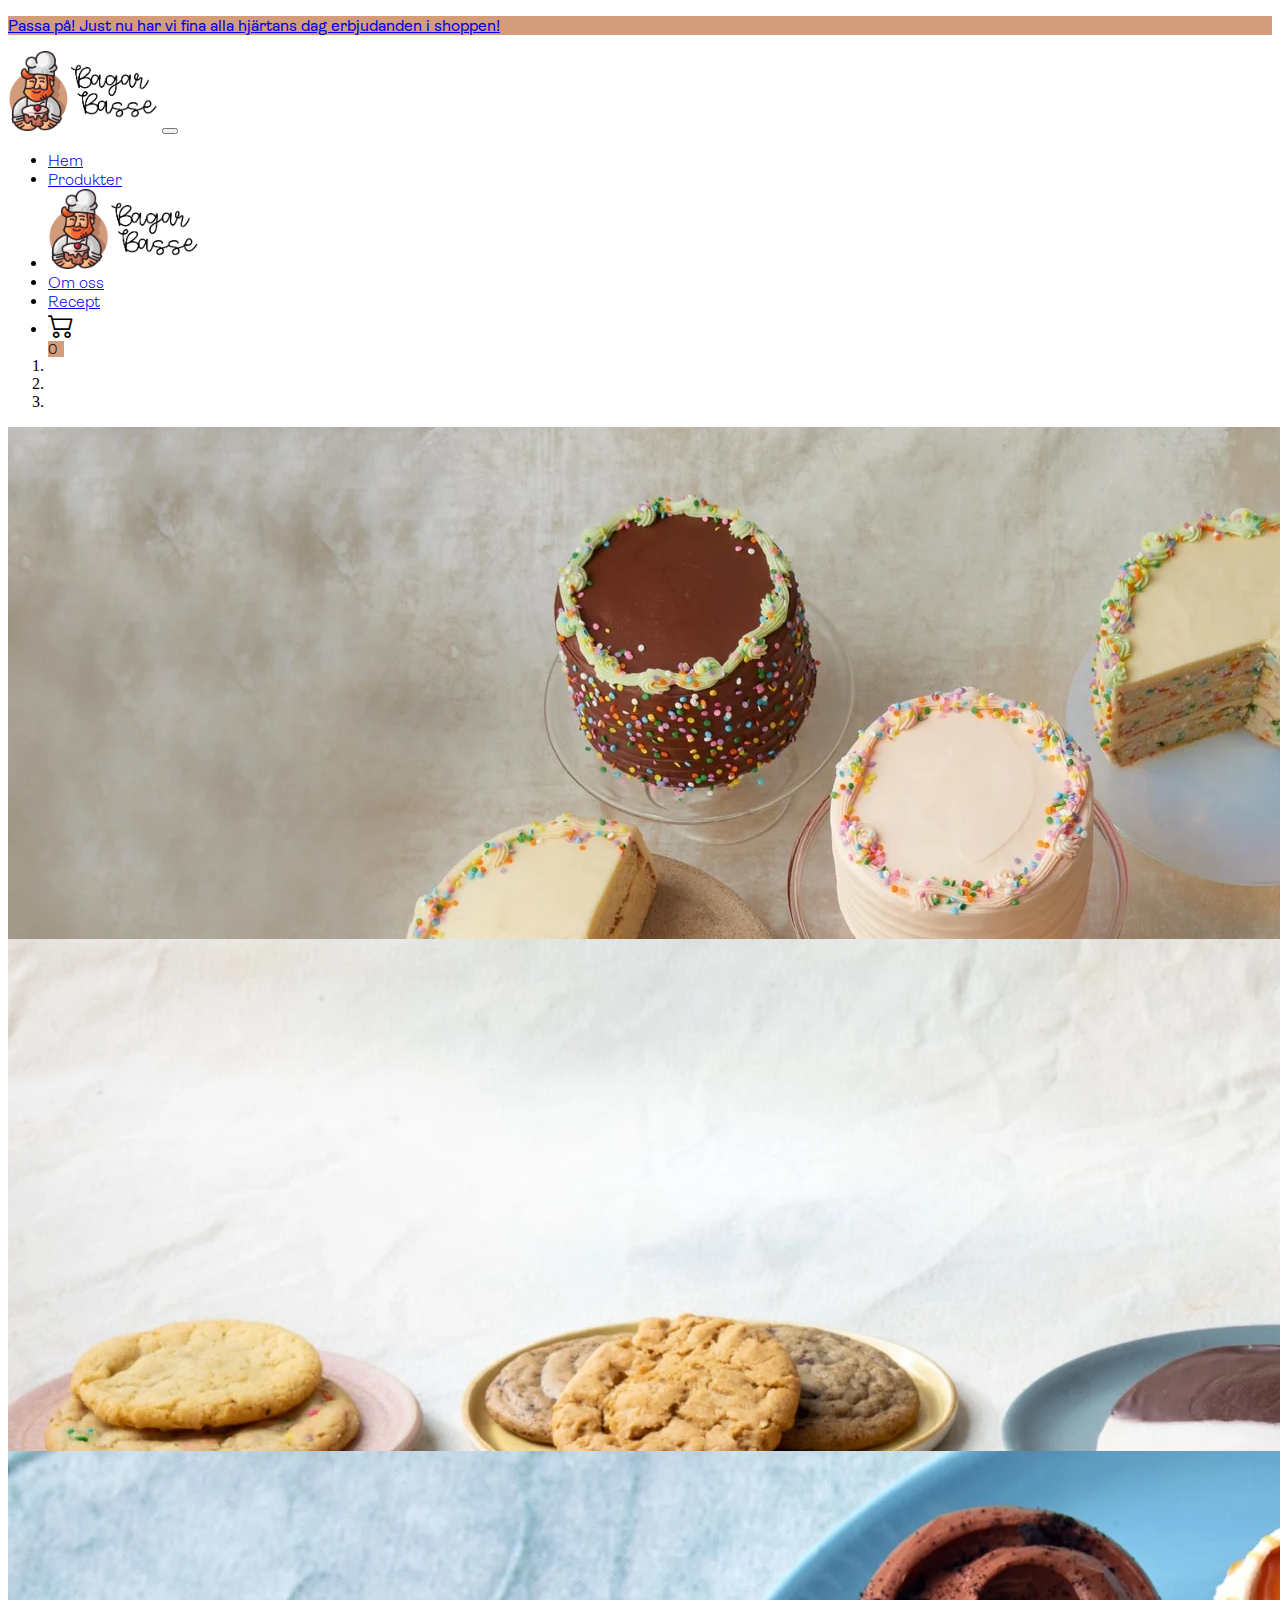
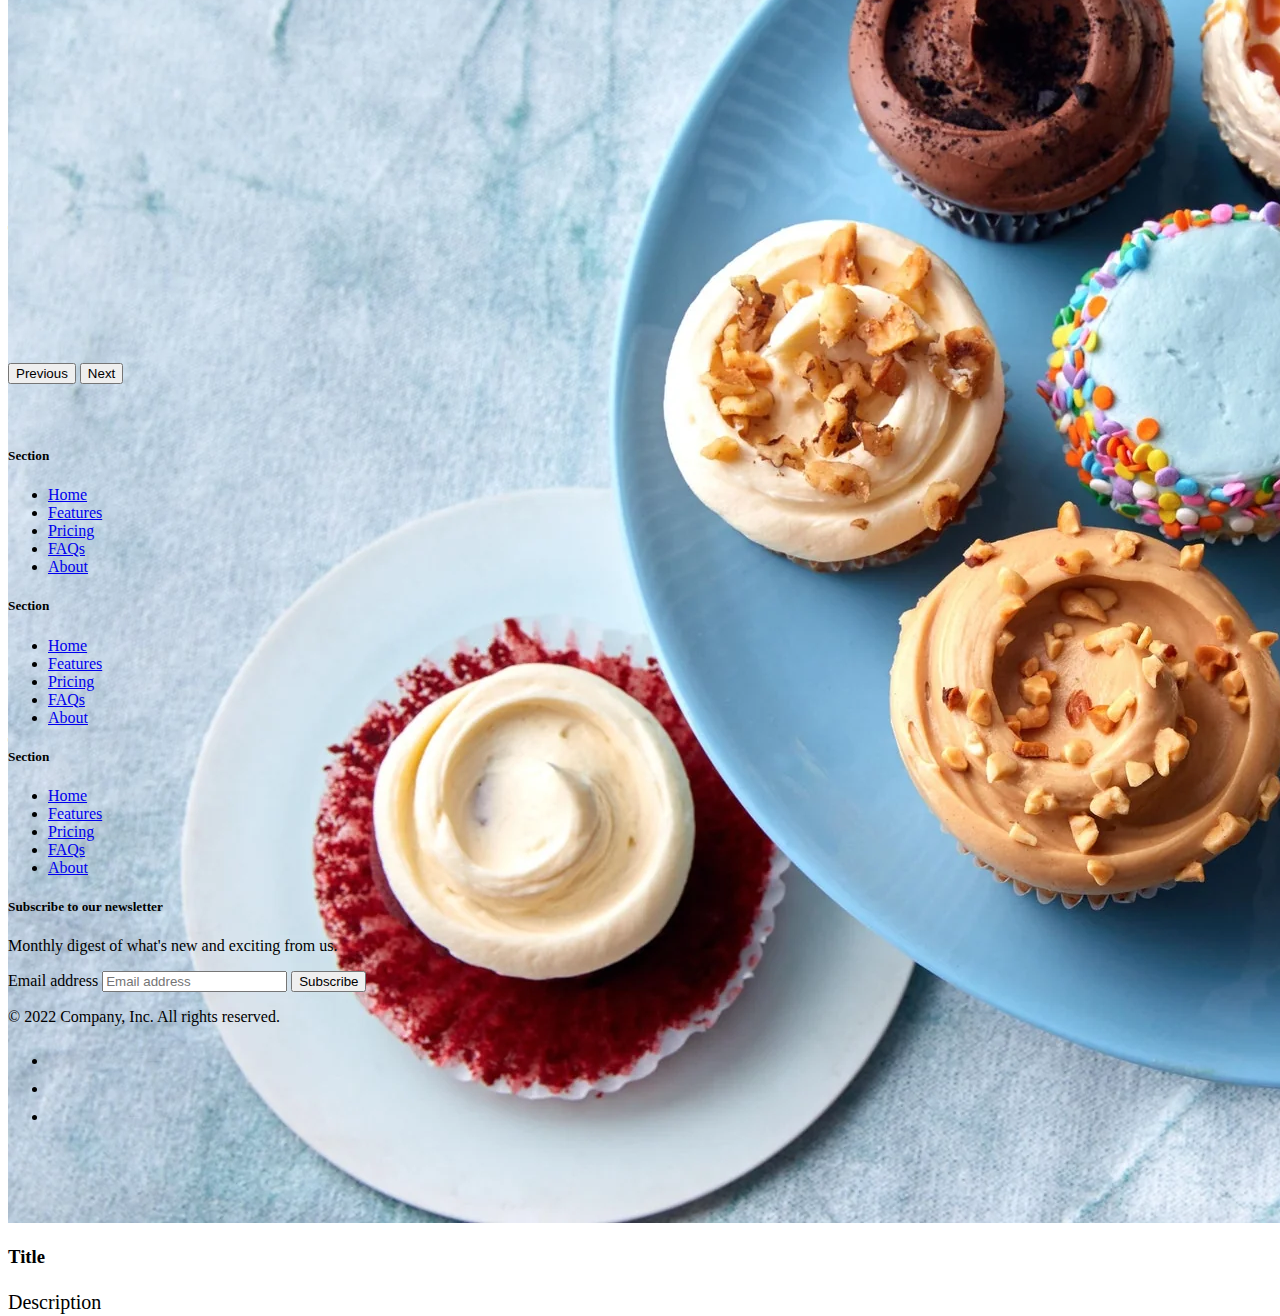
==== index.html @ b8df7944 "3 fonts" ====
<!DOCTYPE html>
<html lang="en">
  <head>
    <title>Title</title>
    <!-- Required meta tags -->
    <meta charset="utf-8" />
    <meta
      name="viewport"
      content="width=device-width, initial-scale=1, shrink-to-fit=no"
    />

    <!-- Bootstrap CSS v5.2.1 -->
    <link
      defer
      href="https://cdn.jsdelivr.net/npm/bootstrap@5.2.1/dist/css/bootstrap.min.css"
      rel="stylesheet"
      integrity="sha384-iYQeCzEYFbKjA/T2uDLTpkwGzCiq6soy8tYaI1GyVh/UjpbCx/TYkiZhlZB6+fzT"
      crossorigin="anonymous"
    />
    <link
      rel="stylesheet"
      href="https://cdn.jsdelivr.net/npm/bootstrap-icons@1.8.1/font/bootstrap-icons.css"
    />
    <link rel="stylesheet" href="style.css" />
  </head>

  <body>
    <a href="store.html" class="text-decoration-none text-dark">
      <div class="bg-pastel-red">
        <p class="text-center font-ambit-regular fw-semibold p-2">
          Passa på! Just nu har vi fina alla hjärtans dag erbjudanden i shoppen!
        </p>
      </div>
    </a>
    <header class="sticky-top">
      <nav
        class="navbar font-ambit d-flex navbar-expand-md bg-white flex-wrap justify-content-between mb-4 border-bottom"
      >
        <a class="nav-brand mx-3 d-md-none mx-3" href="index.html"
          ><img
            src="./images/logo2.webp"
            alt="Brand Logo"
            width="150"
            height="80"
        /></a>
        <button
          class="navbar-toggler mx-3"
          type="button"
          data-bs-toggle="collapse"
          data-bs-target="#navbar"
          aria-controls="navbar"
          aria-expanded="false"
          aria-label="Toggle navigation"
        >
          <span class="navbar-toggler-icon"></span>
        </button>
        <div
          id="navbar"
          class="collapse navbar-collapse justify-content-center"
        >
          <ul class="navbar-nav fw-semibold align-items-center">
            <li class="nav-item">
              <a href="index.html" class="nav-link active" aria-current="page"
                >Hem</a
              >
            </li>
            <li class="nav-item">
              <a href="store.html" class="nav-link">Produkter</a>
            </li>
            <li class="navbar-brand mx-3 d-none d-md-block">
              <a class="nav-brand" href="index.html"
                ><img
                  src="./images/logo2.webp"
                  alt="Brand Logo"
                  width="151"
                  height="80"
              /></a>
            </li>
            <li class="nav-item">
              <a href="about.html" class="nav-link">Om oss</a>
            </li>
            <li class="nav-item">
              <a href="recipes.html" class="nav-link">Recept</a>
            </li>
            <li class="nav-item">
              <a href="cart.html" class="nav-link">
                <div class="cart nav-item">
                  <i class="bi bi-cart2"></i>
                  <div
                    id="cart-amount"
                    class="cart-amount rounded-circle d-flex justify-content-center align-items-center bg-pastel-red text-light top-0 end-0 fs-7 fw-semibold"
                  >
                    0
                  </div>
                </div>
              </a>
            </li>
          </ul>
        </div>
      </nav>
    </header>
    <main>
      <div id="carouselId" class="carousel slide" data-bs-ride="carousel">
        <ol class="carousel-indicators">
          <li
            data-bs-target="#carouselId"
            data-bs-slide-to="0"
            class="active"
            aria-current="true"
            aria-label="First slide"
          ></li>
          <li
            data-bs-target="#carouselId"
            data-bs-slide-to="1"
            aria-label="Second slide"
          ></li>
          <li
            data-bs-target="#carouselId"
            data-bs-slide-to="2"
            aria-label="Third slide"
          ></li>
        </ol>
        <div class="carousel-inner" role="listbox">
          <div class="carousel-item active">
            <img
              src="./images/Inspiration/cakes.webp"
              class="w-100 d-block"
              alt="First slide"
            />
            <div class="carousel-caption d-none d-md-block">
              <h3>Title</h3>
              <p>Description</p>
            </div>
          </div>
          <div class="carousel-item">
            <img
              src="./images/Inspiration/cookies.webp"
              class="w-100 d-block"
              alt="Second slide"
            />
            <div class="carousel-caption d-none d-md-block">
              <h3>Title</h3>
              <p>Description</p>
            </div>
          </div>
          <div class="carousel-item">
            <img
              src="./images/Inspiration/cupcakes.webp"
              class="w-100 d-block"
              alt="Third slide"
            />
            <div class="carousel-caption d-none d-md-block">
              <h3>Title</h3>
              <p>Description</p>
            </div>
          </div>
        </div>
        <button
          class="carousel-control-prev"
          type="button"
          data-bs-target="#carouselId"
          data-bs-slide="prev"
        >
          <span class="carousel-control-prev-icon" aria-hidden="true"></span>
          <span class="visually-hidden">Previous</span>
        </button>
        <button
          class="carousel-control-next"
          type="button"
          data-bs-target="#carouselId"
          data-bs-slide="next"
        >
          <span class="carousel-control-next-icon" aria-hidden="true"></span>
          <span class="visually-hidden">Next</span>
        </button>
      </div>
    </main>
    <div class="container-fluid bg-pastel-blue">
      <div class="container">
        <footer class="py-5">
          <div class="row">
            <div class="col-6 col-md-2 mb-3">
              <h5>Section</h5>
              <ul class="nav flex-column">
                <li class="nav-item mb-2">
                  <a href="#" class="nav-link p-0 text-muted">Home</a>
                </li>
                <li class="nav-item mb-2">
                  <a href="#" class="nav-link p-0 text-muted">Features</a>
                </li>
                <li class="nav-item mb-2">
                  <a href="#" class="nav-link p-0 text-muted">Pricing</a>
                </li>
                <li class="nav-item mb-2">
                  <a href="#" class="nav-link p-0 text-muted">FAQs</a>
                </li>
                <li class="nav-item mb-2">
                  <a href="#" class="nav-link p-0 text-muted">About</a>
                </li>
              </ul>
            </div>

            <div class="col-6 col-md-2 mb-3">
              <h5>Section</h5>
              <ul class="nav flex-column">
                <li class="nav-item mb-2">
                  <a href="#" class="nav-link p-0 text-muted">Home</a>
                </li>
                <li class="nav-item mb-2">
                  <a href="#" class="nav-link p-0 text-muted">Features</a>
                </li>
                <li class="nav-item mb-2">
                  <a href="#" class="nav-link p-0 text-muted">Pricing</a>
                </li>
                <li class="nav-item mb-2">
                  <a href="#" class="nav-link p-0 text-muted">FAQs</a>
                </li>
                <li class="nav-item mb-2">
                  <a href="#" class="nav-link p-0 text-muted">About</a>
                </li>
              </ul>
            </div>

            <div class="col-6 col-md-2 mb-3">
              <h5>Section</h5>
              <ul class="nav flex-column">
                <li class="nav-item mb-2">
                  <a href="#" class="nav-link p-0 text-muted">Home</a>
                </li>
                <li class="nav-item mb-2">
                  <a href="#" class="nav-link p-0 text-muted">Features</a>
                </li>
                <li class="nav-item mb-2">
                  <a href="#" class="nav-link p-0 text-muted">Pricing</a>
                </li>
                <li class="nav-item mb-2">
                  <a href="#" class="nav-link p-0 text-muted">FAQs</a>
                </li>
                <li class="nav-item mb-2">
                  <a href="#" class="nav-link p-0 text-muted">About</a>
                </li>
              </ul>
            </div>

            <div class="col-md-5 offset-md-1 mb-3">
              <form>
                <h5>Subscribe to our newsletter</h5>
                <p>Monthly digest of what's new and exciting from us.</p>
                <div class="d-flex flex-column flex-sm-row w-100 gap-2">
                  <label for="newsletter1" class="visually-hidden"
                    >Email address</label
                  >
                  <input
                    id="newsletter1"
                    type="text"
                    class="form-control"
                    placeholder="Email address"
                  />
                  <button class="btn btn-primary" type="button">
                    Subscribe
                  </button>
                </div>
              </form>
            </div>
          </div>

          <div
            class="d-flex flex-column flex-sm-row justify-content-between py-4 my-4 border-top"
          >
            <p>© 2022 Company, Inc. All rights reserved.</p>
            <ul class="list-unstyled d-flex">
              <li class="ms-3">
                <a class="link-dark" href="#"
                  ><svg class="bi" width="24" height="24">
                    <use xlink:href="#twitter"></use></svg
                ></a>
              </li>
              <li class="ms-3">
                <a class="link-dark" href="#"
                  ><svg class="bi" width="24" height="24">
                    <use xlink:href="#instagram"></use></svg
                ></a>
              </li>
              <li class="ms-3">
                <a class="link-dark" href="#"
                  ><svg class="bi" width="24" height="24">
                    <use xlink:href="#facebook"></use></svg
                ></a>
              </li>
            </ul>
          </div>
        </footer>
      </div>
    </div>
    <!-- Bootstrap JavaScript Libraries -->
    <script
      src="https://cdn.jsdelivr.net/npm/@popperjs/core@2.11.6/dist/umd/popper.min.js"
      integrity="sha384-oBqDVmMz9ATKxIep9tiCxS/Z9fNfEXiDAYTujMAeBAsjFuCZSmKbSSUnQlmh/jp3"
      crossorigin="anonymous"
    ></script>

    <script
      src="https://cdn.jsdelivr.net/npm/bootstrap@5.2.1/dist/js/bootstrap.min.js"
      integrity="sha384-7VPbUDkoPSGFnVtYi0QogXtr74QeVeeIs99Qfg5YCF+TidwNdjvaKZX19NZ/e6oz"
      crossorigin="anonymous"
    ></script>
  </body>
</html>
---- style.css ----
@font-face {
  font-family: "Gatefold-Demibold";
  src: url("./fonts/Gatefold-Demibold.woff") format("woff");
}
@font-face {
  font-family: "GT Alpina";
  src: url("./fonts/GT-Alpina-Standard-Regular.woff") format("woff");
}
@font-face {
  font-family: "Ambit";
  src: url("./fonts/Ambit-Light.woff") format("woff");
}
@font-face {
  font-family: "Ambit Regular";
  src: url("./fonts/Ambit-Regular.woff") format("woff");
}
.store-item-modal .img-size {
  /* 	padding: 0;
        margin: 0; */
  height: 450px;
  width: 700px;
  background-size: cover;
  overflow: hidden;
}
.store-item-modal .modal-content {
  width: 700px;
  border: none;
}
.store-item-modal .modal-body {
  padding: 0;
}

.store-item-modal .carousel-control-prev-icon {
  background-image: url("data:image/svg+xml;charset=utf8,%3Csvg xmlns='http://www.w3.org/2000/svg' fill='%23009be1' viewBox='0 0 8 8'%3E%3Cpath d='M5.25 0l-4 4 4 4 1.5-1.5-2.5-2.5 2.5-2.5-1.5-1.5z'/%3E%3C/svg%3E");
  width: 30px;
  height: 48px;
}
.store-item-modal .carousel-control-next-icon {
  background-image: url("data:image/svg+xml;charset=utf8,%3Csvg xmlns='http://www.w3.org/2000/svg' fill='%23009be1' viewBox='0 0 8 8'%3E%3Cpath d='M2.75 0l-1.5 1.5 2.5 2.5-2.5 2.5 1.5 1.5 4-4-4-4z'/%3E%3C/svg%3E");
  width: 30px;
  height: 48px;
}
.store-item-quantity-input {
  width: 70px;
}
.cart {
  position: relative;
  color: #000;
  font-size: 26px;
  padding-right: 5px;
}
.cart-amount {
  position: absolute;
  height: 16px;
  width: 16px;
  font-size: 14px;
}
.bg-pastel-green {
  background-color: #bae8d4;
}
.bg-pastel-purple {
  background-color: #cdb4db;
}
.bg-pastel-light-pink {
  background-color: #ffc8dd;
}
.bg-pastel-pink {
  background-color: #ffafcc;
}
.bg-pastel-blue {
  background-color: #a2d2ff;
}
.bg-pastel-turquoise {
  background-color: #bde0fe;
}
.bg-pastel-red {
  background-color: #d39c7d;
}
.font-gatefold-demi {
  font-family: "Gatefold Demibold", serif;
  color: #00211a;
}
.font-gt-alpina {
  font-family: "GT Alpina", serif;
  
}
.font-ambit {
  font-family: "Ambit", serif;
}
.font-ambit-regular{
  font-family: "Ambit Regular", serif;
}
.bg-pastel-purple2 {
  background-color: #e7cbef;
}

.bg-pastel-red {
  background-color: #d39c7d;
}
.flex-even {
  flex: 1;
}
.map-container {
  overflow: hidden;
  padding-bottom: 40%;
  position: relative;
  height: 0;
}
.map-container iframe {
  left: 0;
  top: 0;
  height: 100%;
  width: 100%;
  position: absolute;
}
.recipe-item:hover {
  cursor: pointer;
}
/* GLOBAL STYLES
-------------------------------------------------- */
/* Padding below the footer and lighter body text */

/* CUSTOMIZE THE CAROUSEL
-------------------------------------------------- */

/* Carousel base class */
.carousel {
  margin-bottom: 4rem;
}
/* Since positioning the image, we need to help out the caption */
.carousel-caption {
  bottom: 3rem;
  z-index: 10;
}

/* Declare heights because of positioning of img element */
.carousel-item {
  height: 32rem;
}

/* MARKETING CONTENT
-------------------------------------------------- */

/* Center align the text within the three columns below the carousel */
.marketing .col-lg-4 {
  margin-bottom: 1.5rem;
  text-align: center;
}
/* rtl:begin:ignore */
.marketing .col-lg-4 p {
  margin-right: 0.75rem;
  margin-left: 0.75rem;
}
/* rtl:end:ignore */

/* Featurettes
------------------------- */

.featurette-divider {
  margin: 5rem 0; /* Space out the Bootstrap <hr> more */
}

/* Thin out the marketing headings */
/* rtl:begin:remove */
.featurette-heading {
  letter-spacing: -0.05rem;
}

/* rtl:end:remove */

/* RESPONSIVE CSS
-------------------------------------------------- */

@media (min-width: 40em) {
  /* Bump up size of carousel content */
  .carousel-caption p {
    margin-bottom: 1.25rem;
    font-size: 1.25rem;
    line-height: 1.4;
  }

  .featurette-heading {
    font-size: 50px;
  }
}

@media (min-width: 62em) {
  .featurette-heading {
    margin-top: 7rem;
  }
}
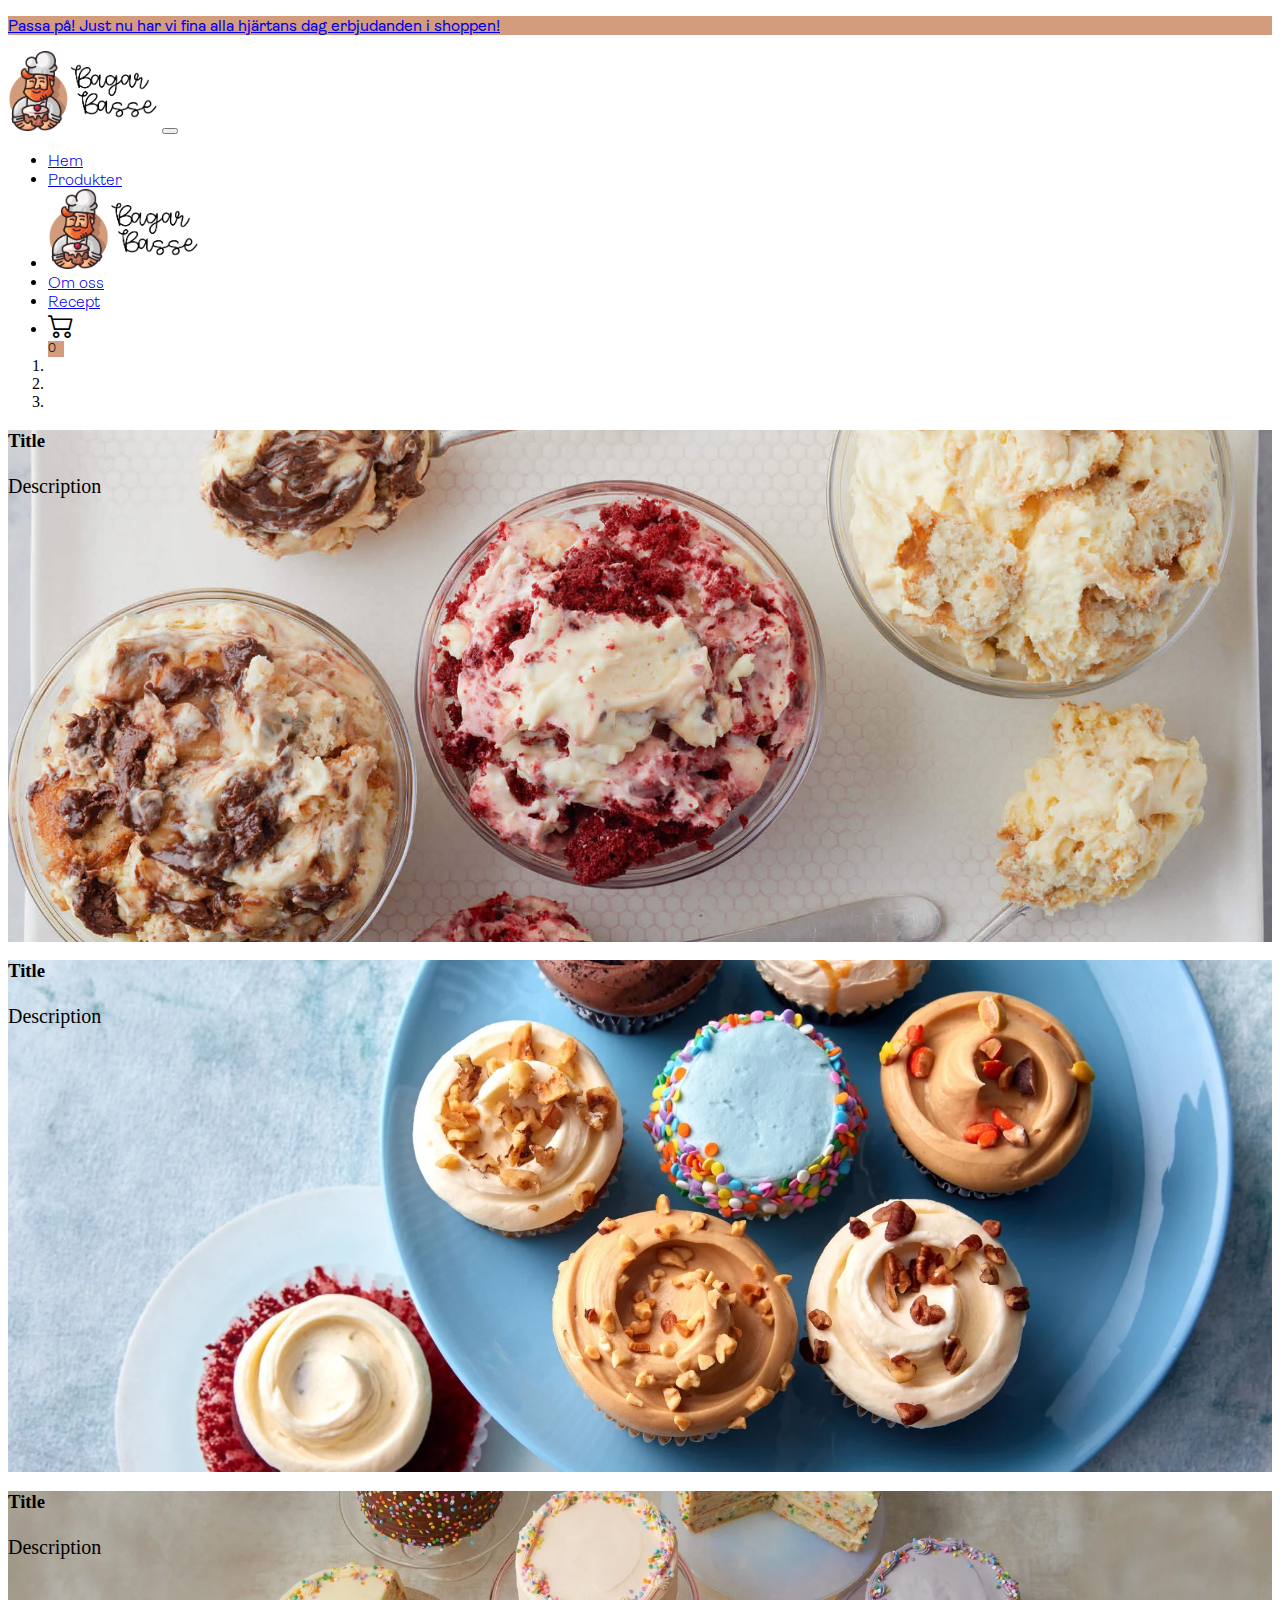
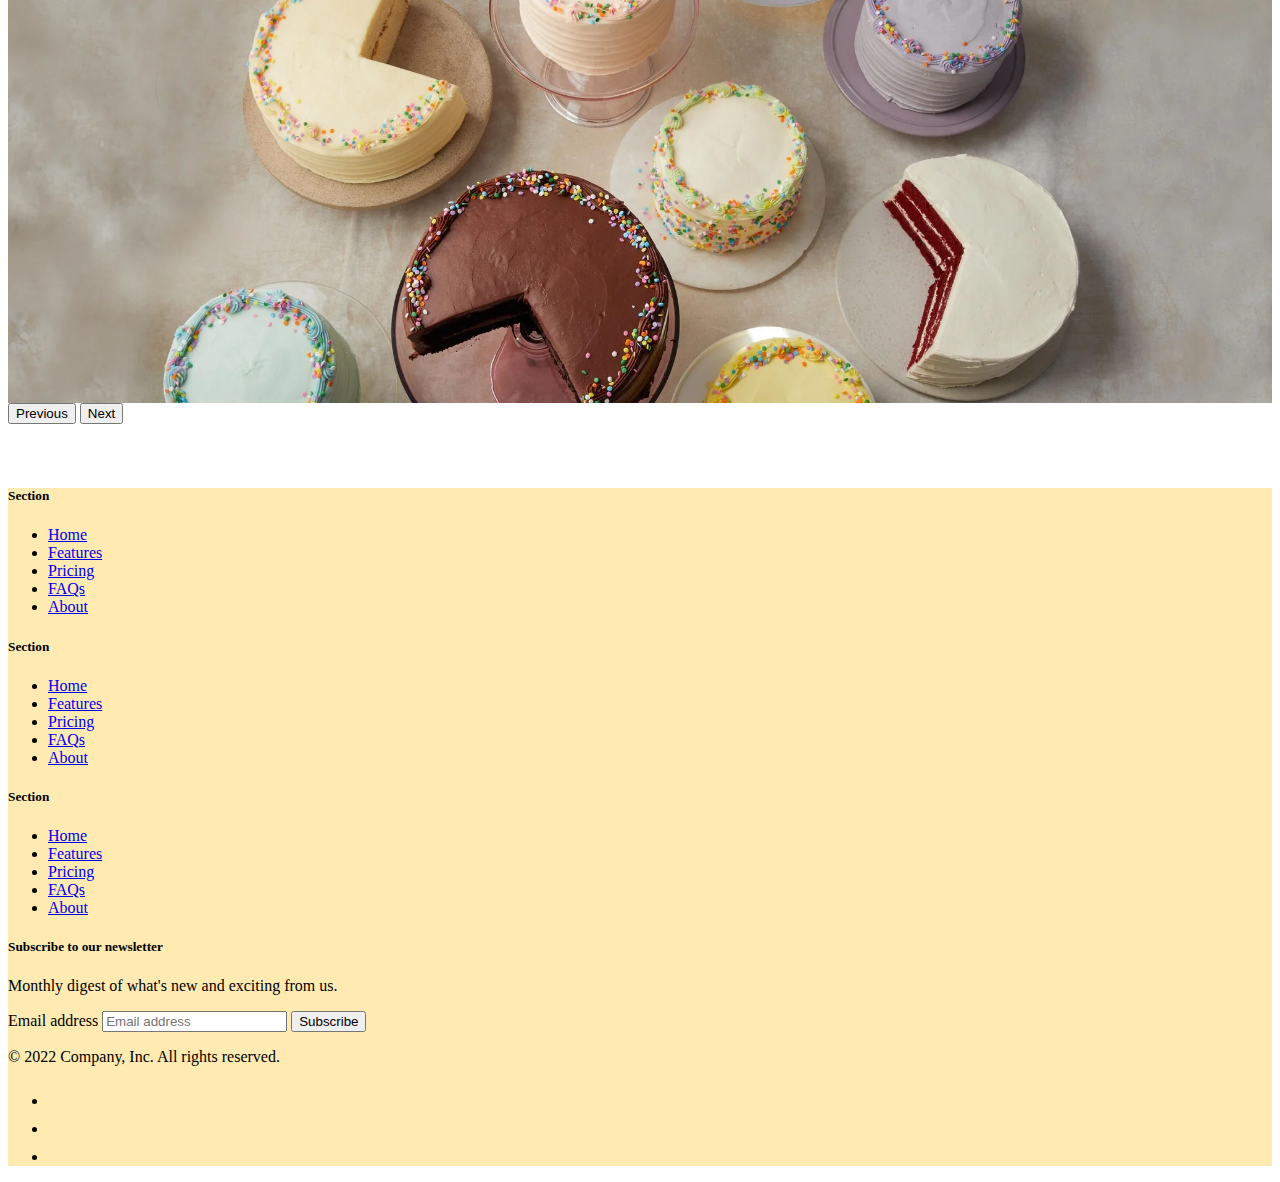
==== commit bb59a38c: "Layout" ====
--- a/index.html
+++ b/index.html
@@ -121,34 +121,19 @@
           ></li>
         </ol>
         <div class="carousel-inner" role="listbox">
-          <div class="carousel-item active">
-            <img
-              src="./images/Inspiration/cakes.webp"
-              class="w-100 d-block"
-              alt="First slide"
-            />
+          <div class="carousel-item carousel-item-1 active">
             <div class="carousel-caption d-none d-md-block">
               <h3>Title</h3>
               <p>Description</p>
             </div>
           </div>
-          <div class="carousel-item">
-            <img
-              src="./images/Inspiration/cookies.webp"
-              class="w-100 d-block"
-              alt="Second slide"
-            />
+          <div class="carousel-item carousel-item-2">
             <div class="carousel-caption d-none d-md-block">
               <h3>Title</h3>
               <p>Description</p>
             </div>
           </div>
-          <div class="carousel-item">
-            <img
-              src="./images/Inspiration/cupcakes.webp"
-              class="w-100 d-block"
-              alt="Third slide"
-            />
+          <div class="carousel-item carousel-item-3">
             <div class="carousel-caption d-none d-md-block">
               <h3>Title</h3>
               <p>Description</p>
@@ -175,7 +160,7 @@
         </button>
       </div>
     </main>
-    <div class="container-fluid bg-pastel-blue">
+    <div class="container-fluid bg-pastel-yellow">
       <div class="container">
         <footer class="py-5">
           <div class="row">
--- a/style.css
+++ b/style.css
@@ -15,8 +15,6 @@
   src: url("./fonts/Ambit-Regular.woff") format("woff");
 }
 .store-item-modal .img-size {
-  /* 	padding: 0;
-        margin: 0; */
   height: 450px;
   width: 700px;
   background-size: cover;
@@ -53,7 +51,7 @@
   position: absolute;
   height: 16px;
   width: 16px;
-  font-size: 14px;
+  font-size: 12px;
 }
 .bg-pastel-green {
   background-color: #bae8d4;
@@ -65,7 +63,10 @@
   background-color: #ffc8dd;
 }
 .bg-pastel-pink {
-  background-color: #ffafcc;
+  background-color: #fde5dd;
+}
+.bg-pastel-yellow {
+  background-color: #ffeab2;
 }
 .bg-pastel-blue {
   background-color: #a2d2ff;
@@ -82,12 +83,11 @@
 }
 .font-gt-alpina {
   font-family: "GT Alpina", serif;
-  
 }
 .font-ambit {
   font-family: "Ambit", serif;
 }
-.font-ambit-regular{
+.font-ambit-regular {
   font-family: "Ambit Regular", serif;
 }
 .bg-pastel-purple2 {
@@ -136,8 +136,19 @@
 /* Declare heights because of positioning of img element */
 .carousel-item {
   height: 32rem;
-}
-
+  background-position: center center;
+  background-size: cover;
+  background-repeat: no-repeat;
+}
+.carousel-item-1 {
+  background-image: url(./images/carousel-1.jpg);
+}
+.carousel-item-2 {
+  background-image: url(./images/carousel-2.webp);
+}
+.carousel-item-3 {
+  background-image: url(./images/carousel-3.webp);
+}
 /* MARKETING CONTENT
 -------------------------------------------------- */
 
@@ -189,3 +200,16 @@
     margin-top: 7rem;
   }
 }
+.shop-item-add-to-cart:hover {
+  background-color: #b77e63 !important;
+}
+.store-item:hover {
+  cursor: pointer;
+}
+.store-item:hover img {
+  transform: scale(1.06);
+  transition: transform 100ms linear;
+}
+.card-img-top-wrapper {
+  aspect-ratio: 597 / 400;
+}
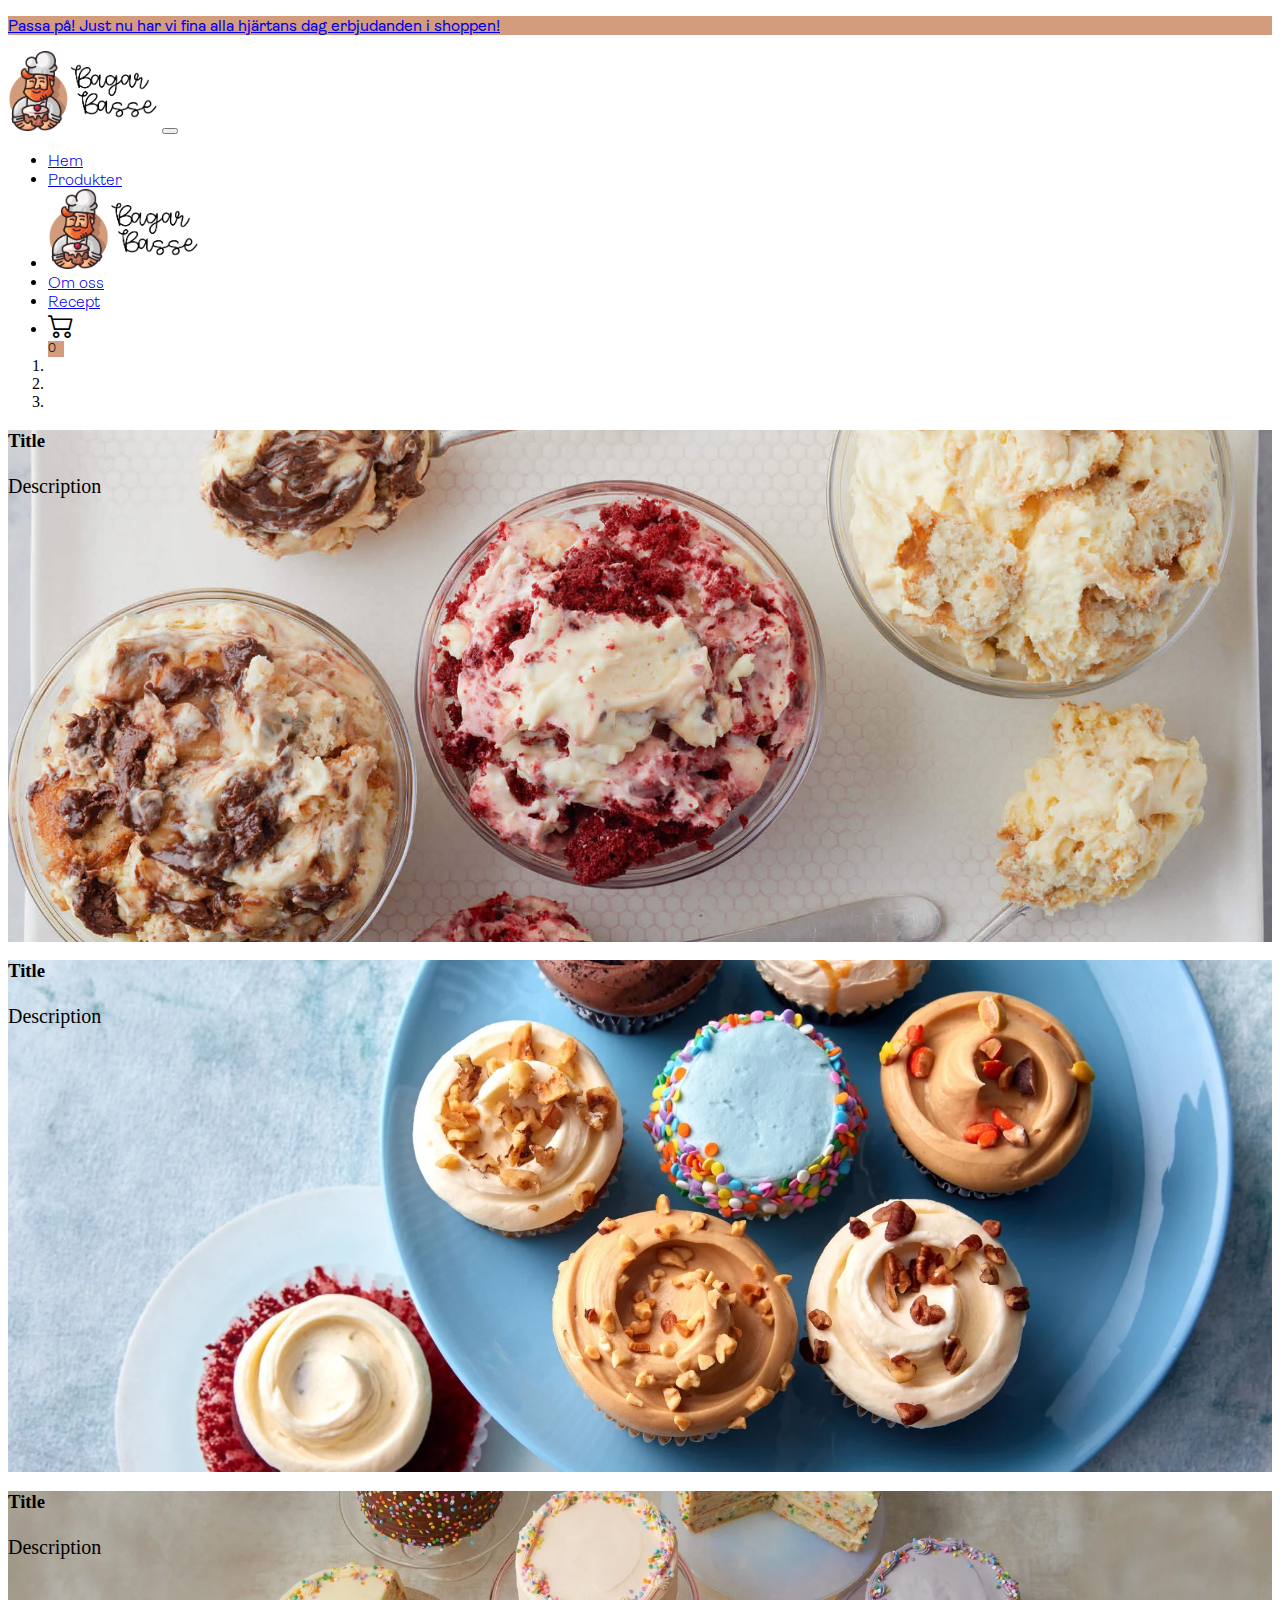
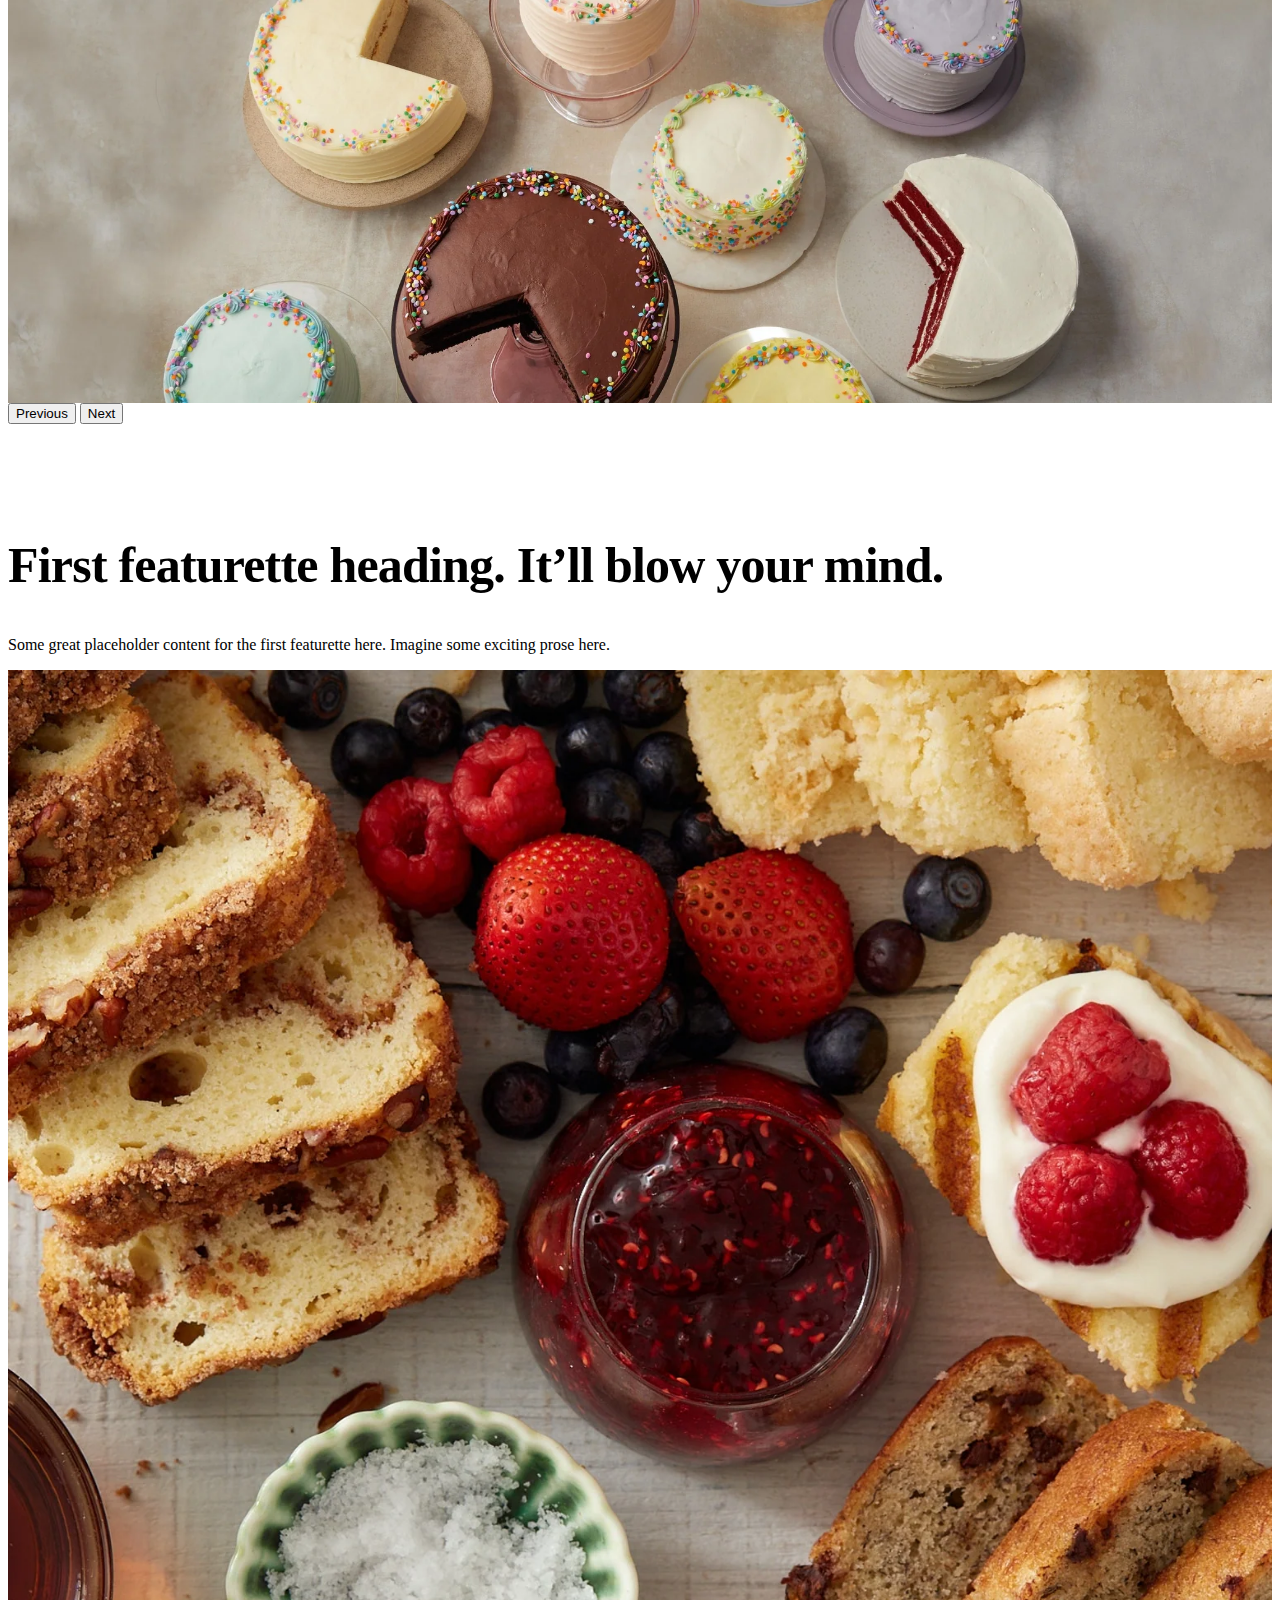
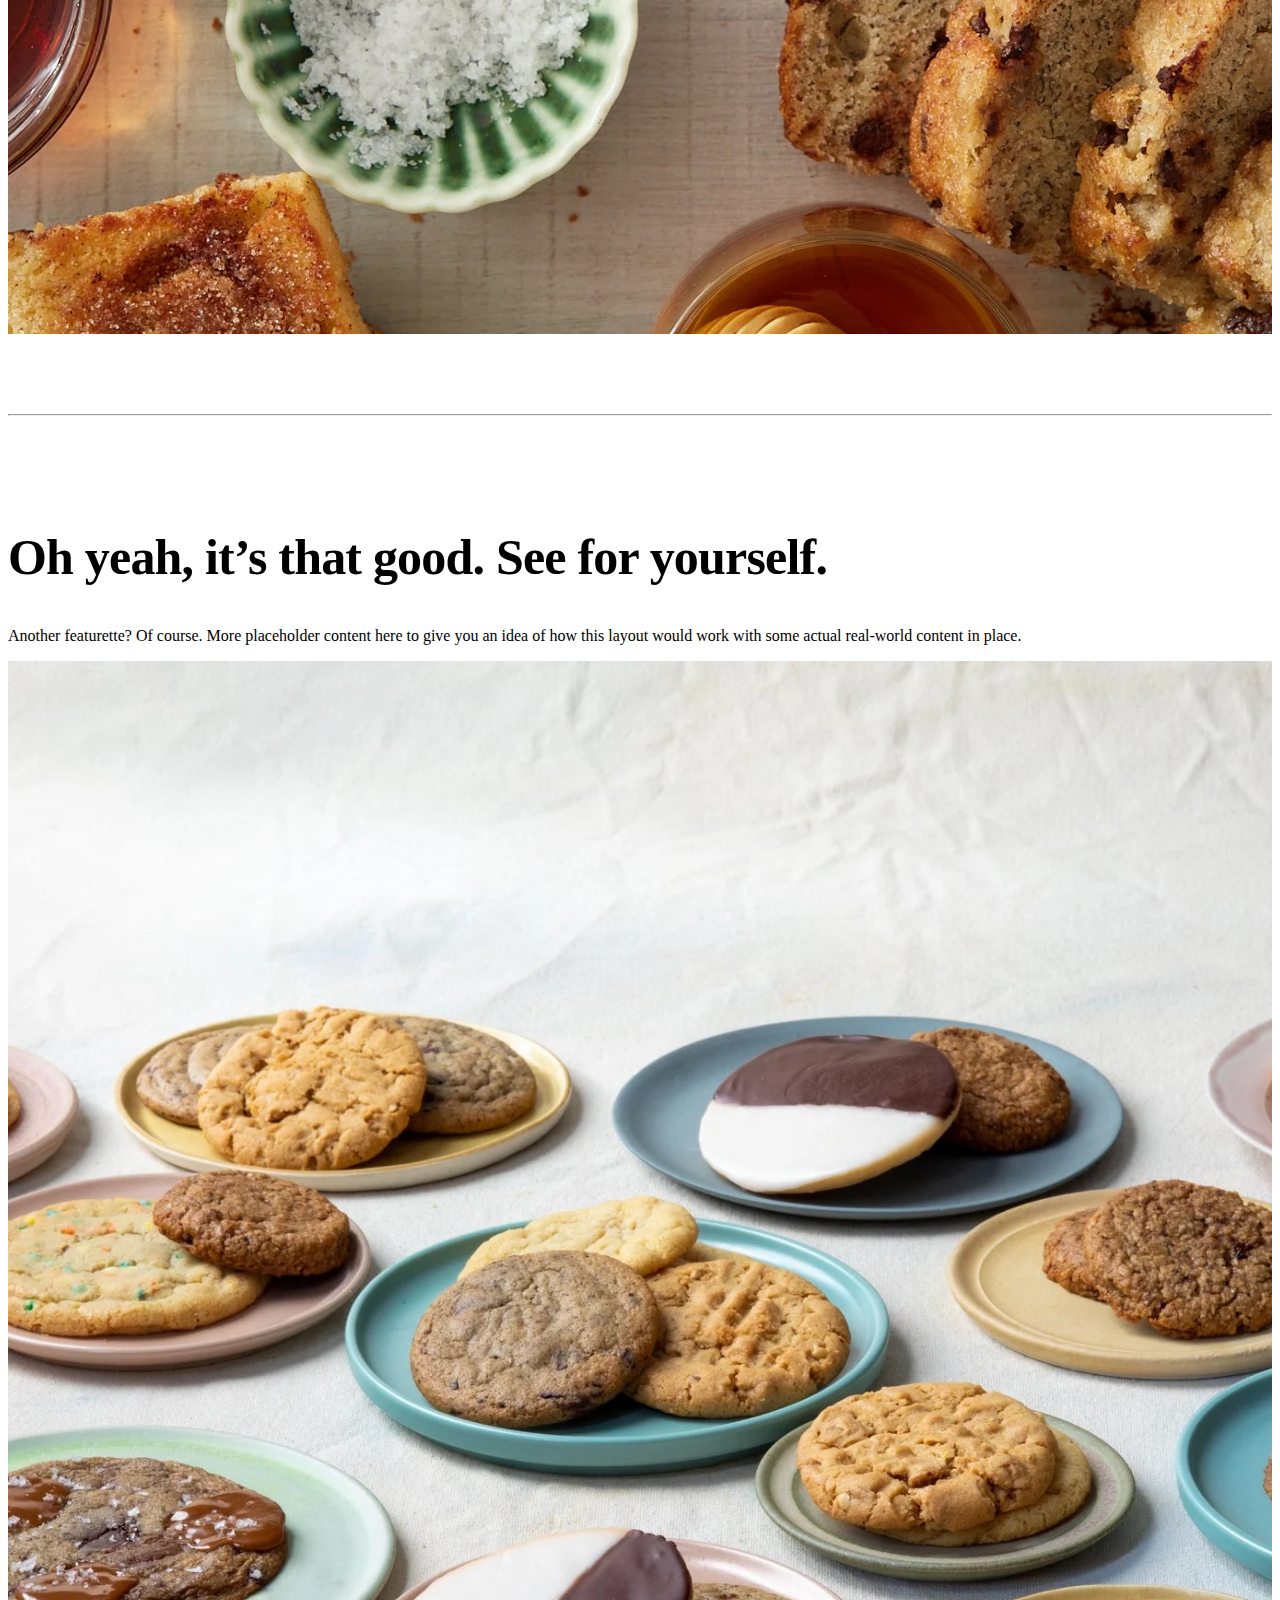
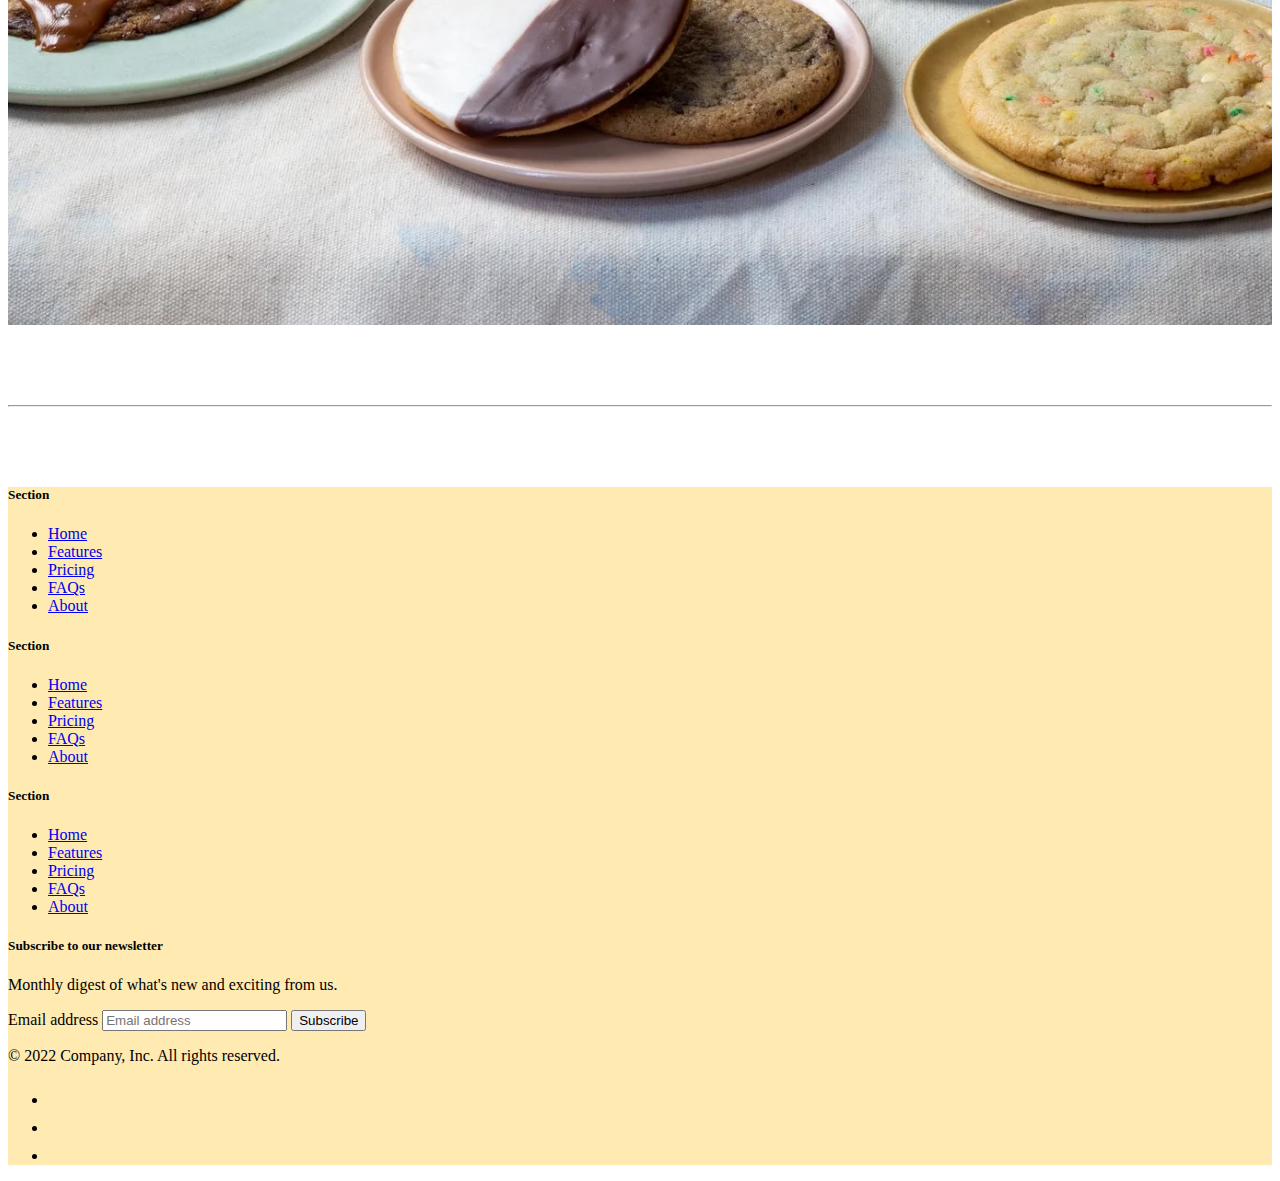
==== commit 63c40549: "Modal Fix" ====
--- a/index.html
+++ b/index.html
@@ -159,6 +159,48 @@
           <span class="visually-hidden">Next</span>
         </button>
       </div>
+      <div class="container marketing pt-5">
+        <div class="row featurette">
+          <div class="col-md-7">
+            <h2 class="featurette-heading fw-normal lh-1">
+              First featurette heading.
+              <span class="text-muted">It’ll blow your mind.</span>
+            </h2>
+            <p class="lead">
+              Some great placeholder content for the first featurette here.
+              Imagine some exciting prose here.
+            </p>
+          </div>
+          <div class="col-md-5">
+            <div
+              class="featurette-image border rounded-4 featurette-image-1 img-fluid mx-auto border border-1 w-100"
+            ></div>
+          </div>
+        </div>
+
+        <hr class="featurette-divider" />
+
+        <div class="row featurette">
+          <div class="col-md-7 order-md-2">
+            <h2 class="featurette-heading fw-normal lh-1">
+              Oh yeah, it’s that good.
+              <span class="text-muted">See for yourself.</span>
+            </h2>
+            <p class="lead">
+              Another featurette? Of course. More placeholder content here to
+              give you an idea of how this layout would work with some actual
+              real-world content in place.
+            </p>
+          </div>
+          <div class="col-md-5 order-md-1">
+            <div
+              class="featurette-image border rounded-4 featurette-image-2 img-fluid mx-auto border border-1 w-100"
+            ></div>
+          </div>
+        </div>
+
+        <hr class="featurette-divider" />
+      </div>
     </main>
     <div class="container-fluid bg-pastel-yellow">
       <div class="container">
--- a/style.css
+++ b/style.css
@@ -1,18 +1,22 @@
 @font-face {
   font-family: "Gatefold-Demibold";
   src: url("./fonts/Gatefold-Demibold.woff") format("woff");
+  font-display: swap
 }
 @font-face {
   font-family: "GT Alpina";
   src: url("./fonts/GT-Alpina-Standard-Regular.woff") format("woff");
+  font-display: swap
 }
 @font-face {
   font-family: "Ambit";
   src: url("./fonts/Ambit-Light.woff") format("woff");
+  font-display: swap
 }
 @font-face {
   font-family: "Ambit Regular";
   src: url("./fonts/Ambit-Regular.woff") format("woff");
+  font-display: swap
 }
 .store-item-modal .img-size {
   height: 450px;
@@ -79,7 +83,6 @@
 }
 .font-gatefold-demi {
   font-family: "Gatefold Demibold", serif;
-  color: #00211a;
 }
 .font-gt-alpina {
   font-family: "GT Alpina", serif;
@@ -201,7 +204,7 @@
   }
 }
 .shop-item-add-to-cart:hover {
-  background-color: #b77e63 !important;
+  background-color: #d39c7d !important;
 }
 .store-item:hover {
   cursor: pointer;
@@ -213,3 +216,15 @@
 .card-img-top-wrapper {
   aspect-ratio: 597 / 400;
 }
+.featurette-image {
+  aspect-ratio: 1 / 1;
+  background-position: center center;
+  background-size: cover;
+  background-repeat: no-repeat;
+}
+.featurette-image-1{
+  background-image: url(./images/featurette-1.webp);
+}
+.featurette-image-2{
+  background-image: url(./images/featurette-2.webp);
+}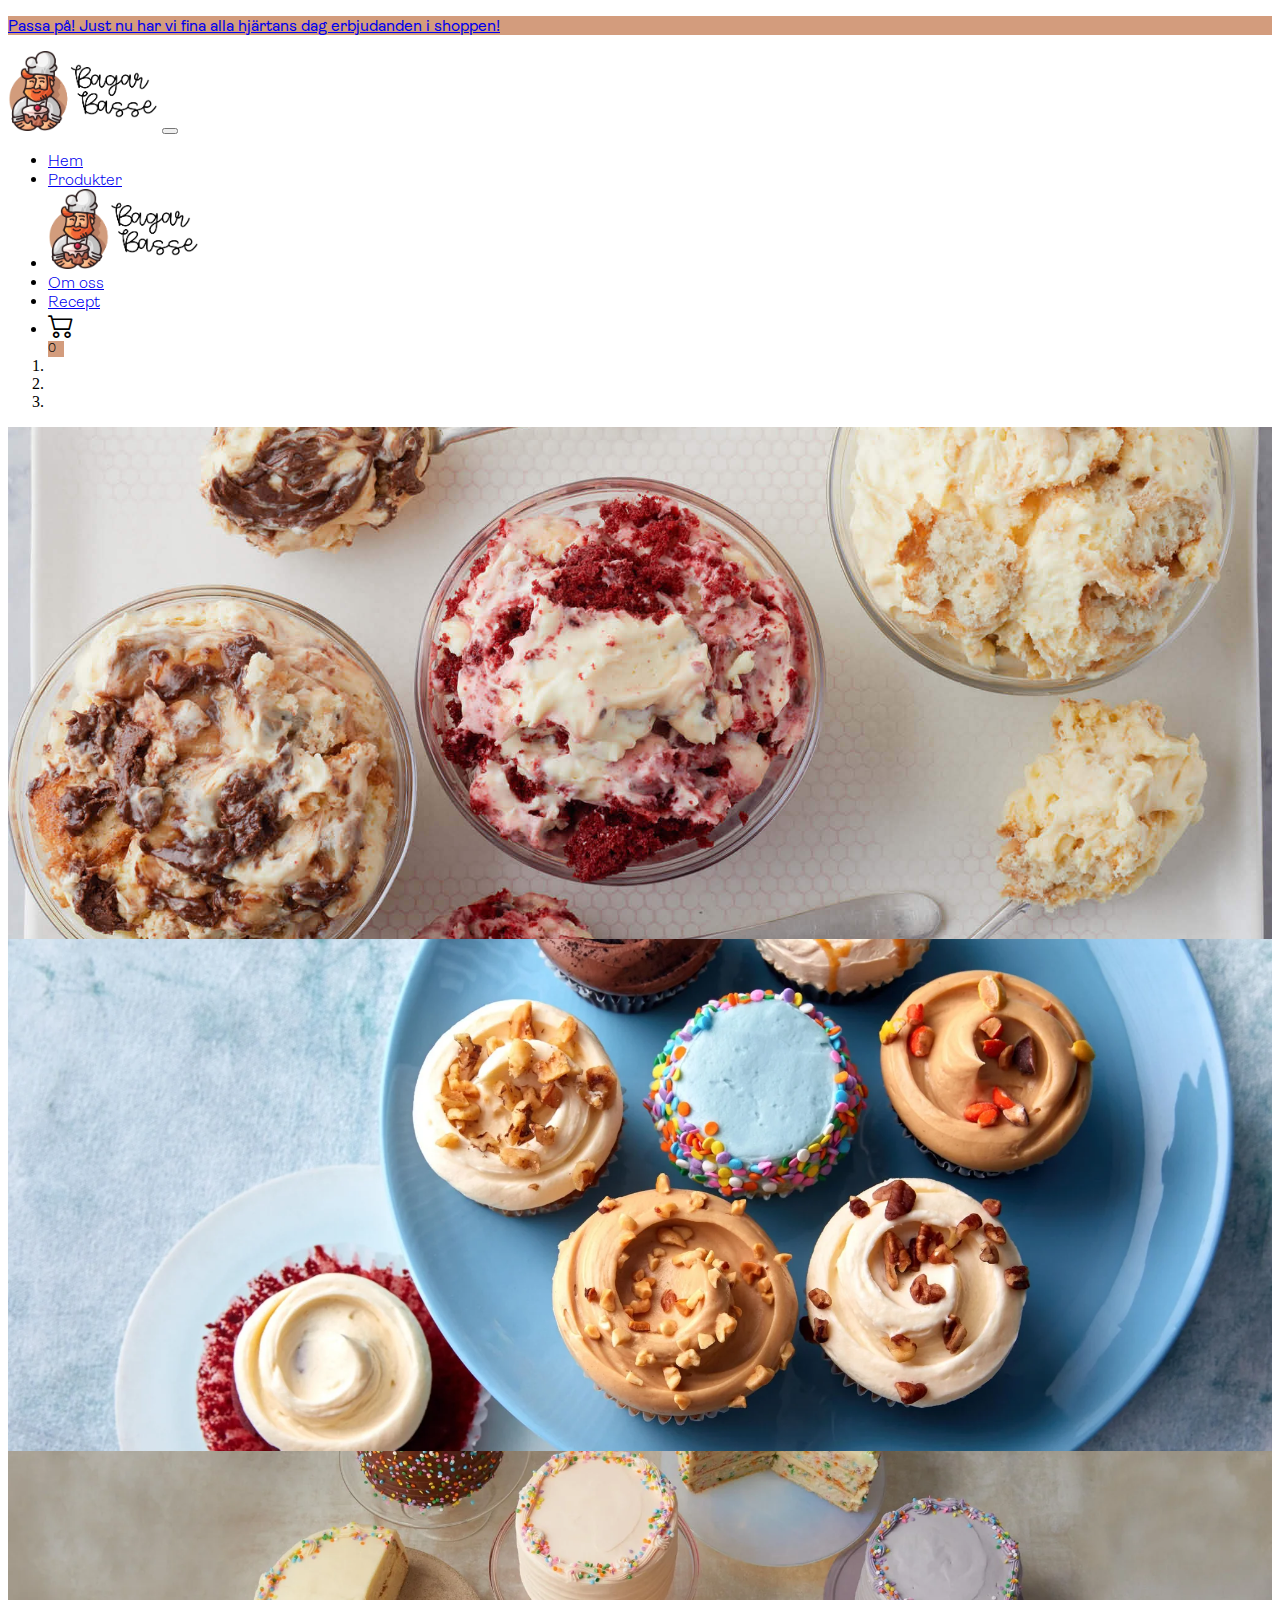
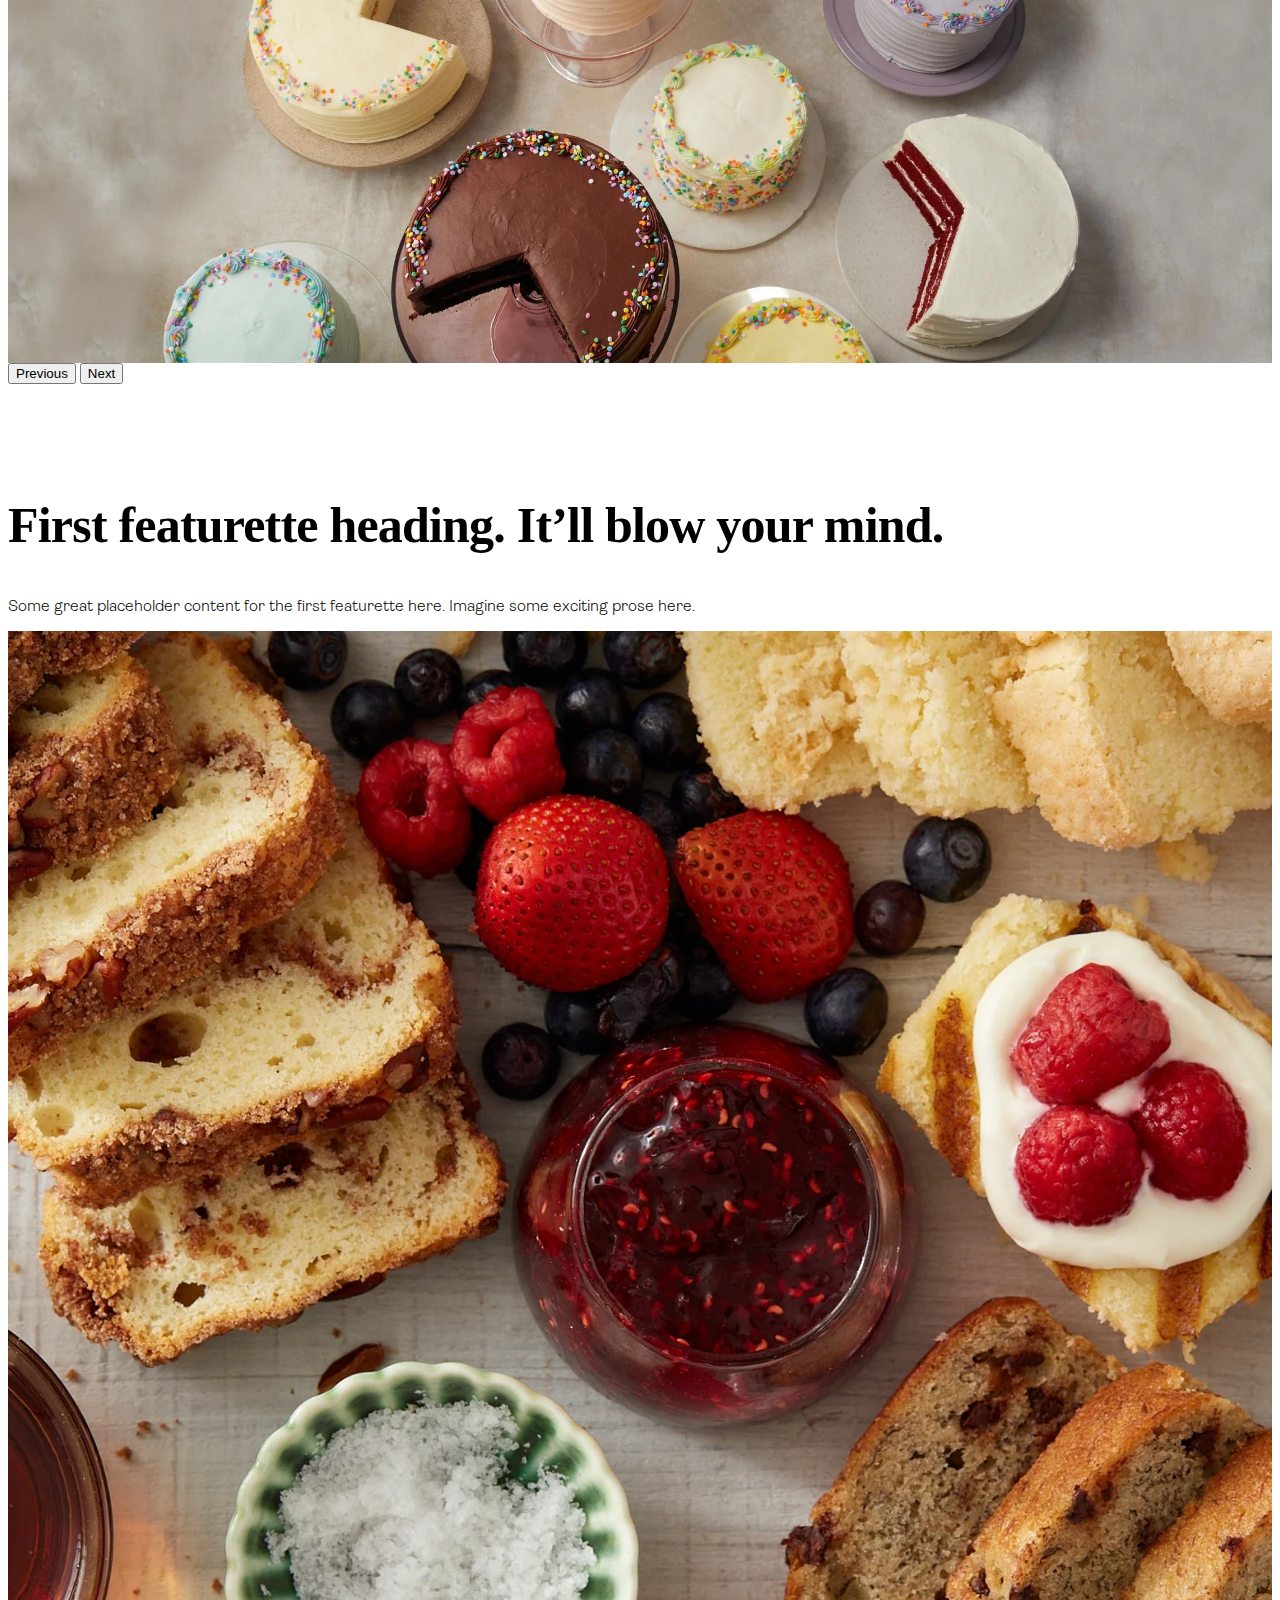
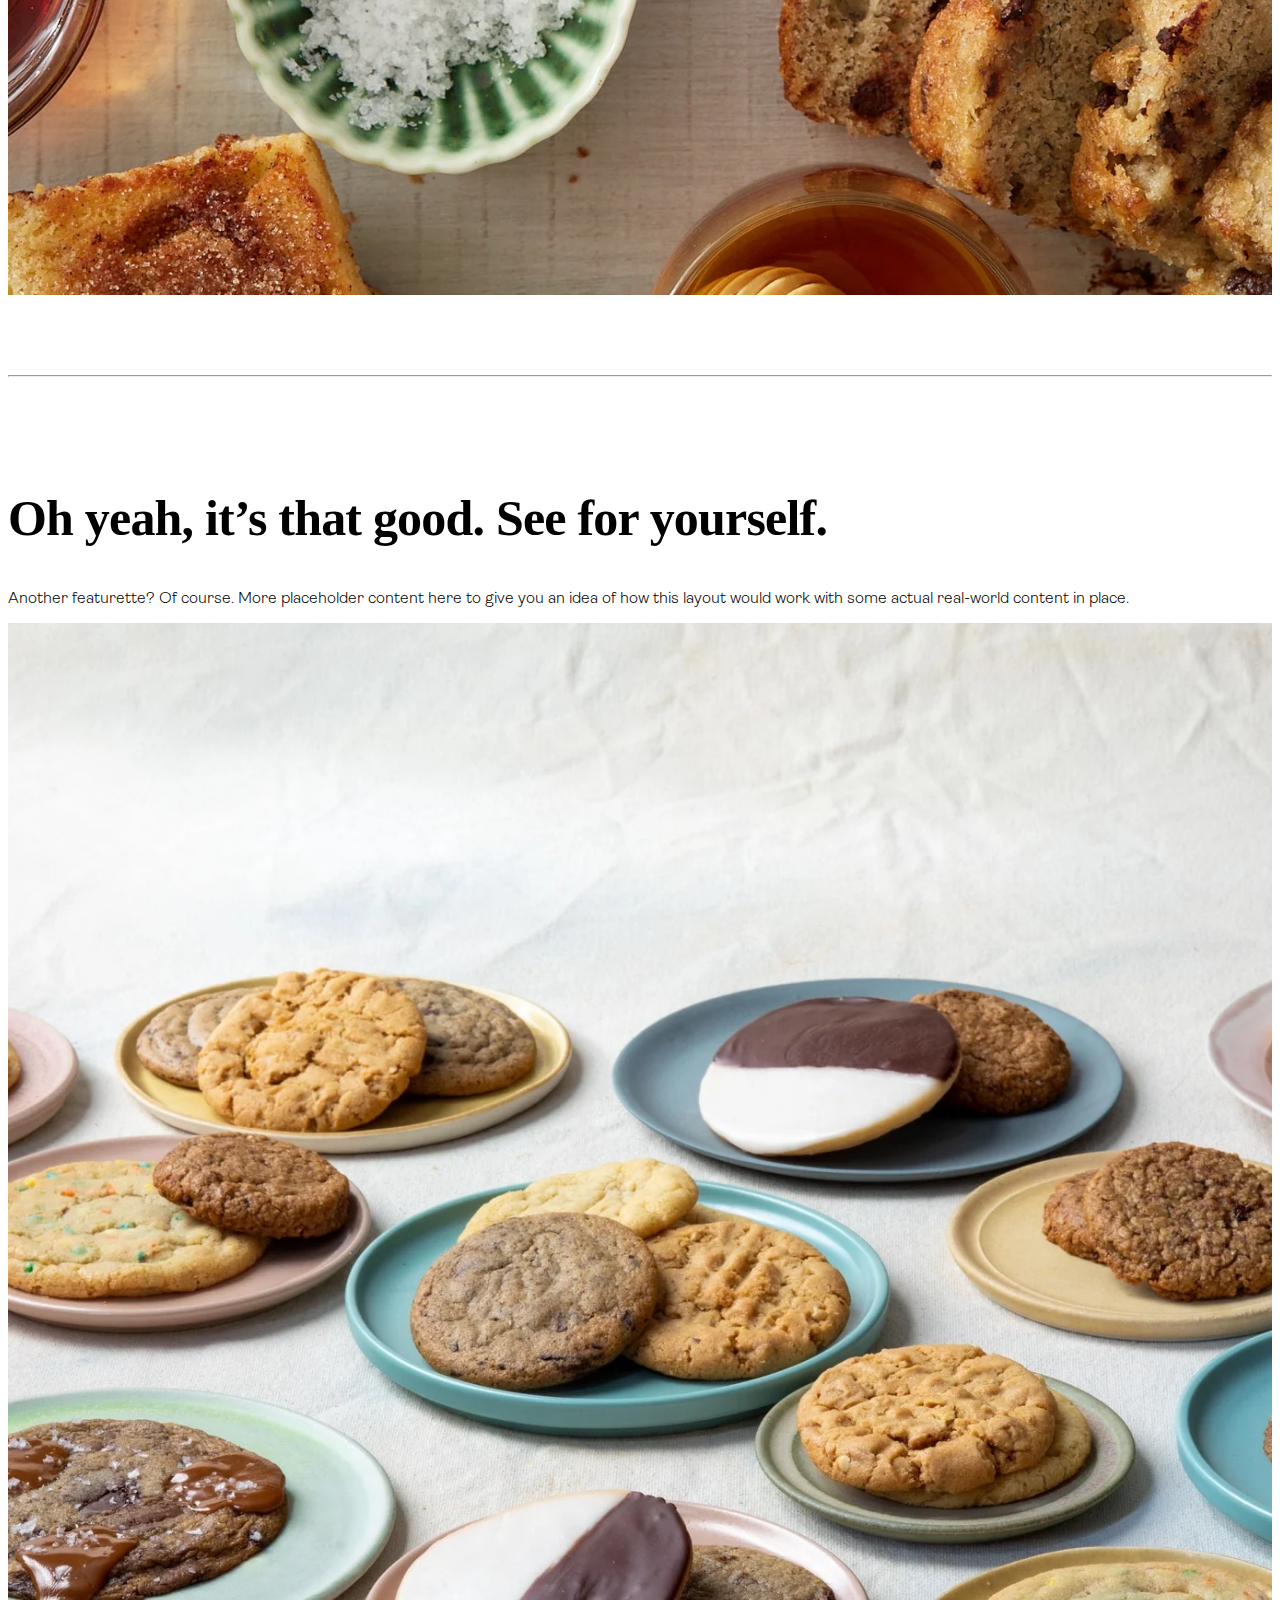
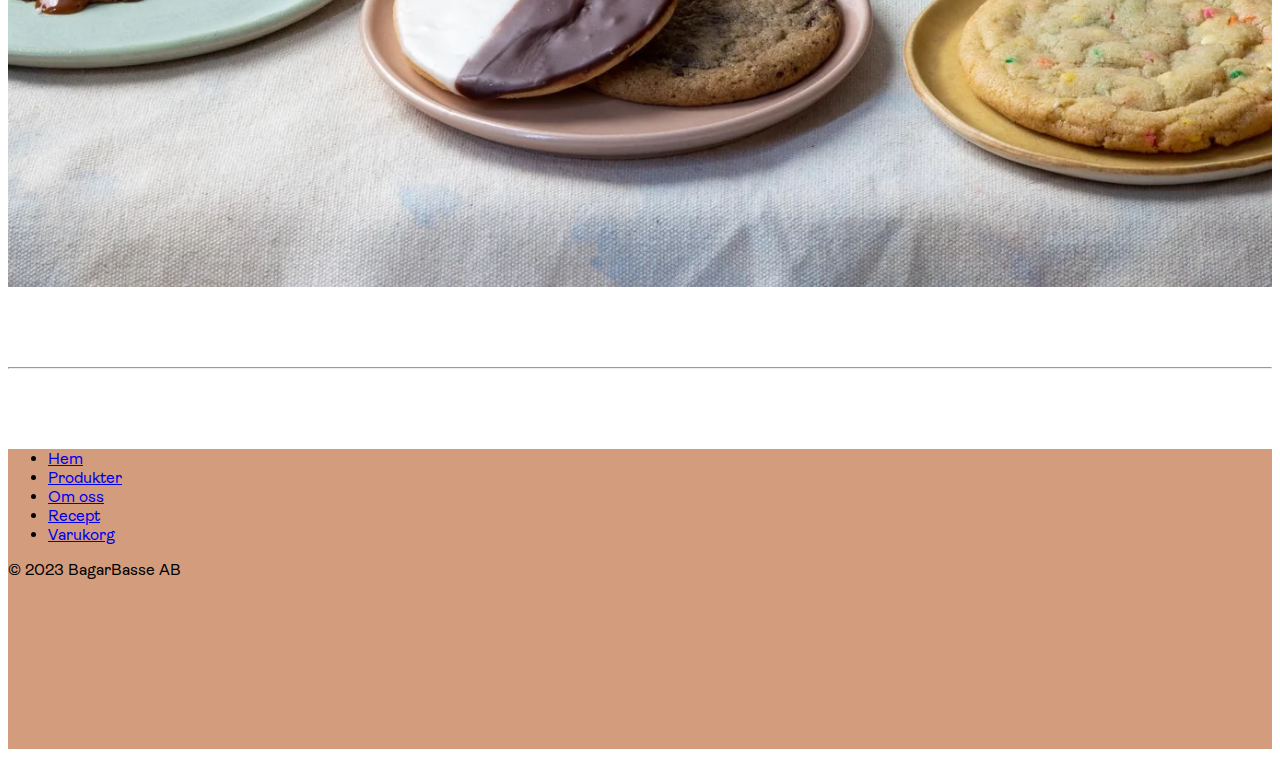
==== commit dd14505e: "Meh" ====
--- a/index.html
+++ b/index.html
@@ -88,7 +88,7 @@
                   <i class="bi bi-cart2"></i>
                   <div
                     id="cart-amount"
-                    class="cart-amount rounded-circle d-flex justify-content-center align-items-center bg-pastel-red text-light top-0 end-0 fs-7 fw-semibold"
+                    class="cart-amount cart-amount-div rounded-circle d-flex justify-content-center align-items-center bg-pastel-red text-light top-0 end-0 fs-7 fw-semibold"
                   >
                     0
                   </div>
@@ -121,24 +121,9 @@
           ></li>
         </ol>
         <div class="carousel-inner" role="listbox">
-          <div class="carousel-item carousel-item-1 active">
-            <div class="carousel-caption d-none d-md-block">
-              <h3>Title</h3>
-              <p>Description</p>
-            </div>
-          </div>
-          <div class="carousel-item carousel-item-2">
-            <div class="carousel-caption d-none d-md-block">
-              <h3>Title</h3>
-              <p>Description</p>
-            </div>
-          </div>
-          <div class="carousel-item carousel-item-3">
-            <div class="carousel-caption d-none d-md-block">
-              <h3>Title</h3>
-              <p>Description</p>
-            </div>
-          </div>
+          <div class="carousel-item carousel-item-1 active"></div>
+          <div class="carousel-item carousel-item-2"></div>
+          <div class="carousel-item carousel-item-3"></div>
         </div>
         <button
           class="carousel-control-prev"
@@ -162,11 +147,11 @@
       <div class="container marketing pt-5">
         <div class="row featurette">
           <div class="col-md-7">
-            <h2 class="featurette-heading fw-normal lh-1">
+            <h2 class="featurette-heading fw-normal lh-1 font-gatefold-demi">
               First featurette heading.
               <span class="text-muted">It’ll blow your mind.</span>
             </h2>
-            <p class="lead">
+            <p class="lead font-ambit">
               Some great placeholder content for the first featurette here.
               Imagine some exciting prose here.
             </p>
@@ -182,11 +167,11 @@
 
         <div class="row featurette">
           <div class="col-md-7 order-md-2">
-            <h2 class="featurette-heading fw-normal lh-1">
+            <h2 class="featurette-heading fw-normal lh-1 font-gatefold-demi">
               Oh yeah, it’s that good.
               <span class="text-muted">See for yourself.</span>
             </h2>
-            <p class="lead">
+            <p class="lead font-ambit">
               Another featurette? Of course. More placeholder content here to
               give you an idea of how this layout would work with some actual
               real-world content in place.
@@ -202,120 +187,32 @@
         <hr class="featurette-divider" />
       </div>
     </main>
-    <div class="container-fluid bg-pastel-yellow">
+    <div
+      class="container-fluid bg-pastel-red font-ambit-regular"
+      style="height: 300px"
+    >
       <div class="container">
         <footer class="py-5">
-          <div class="row">
-            <div class="col-6 col-md-2 mb-3">
-              <h5>Section</h5>
-              <ul class="nav flex-column">
-                <li class="nav-item mb-2">
-                  <a href="#" class="nav-link p-0 text-muted">Home</a>
-                </li>
-                <li class="nav-item mb-2">
-                  <a href="#" class="nav-link p-0 text-muted">Features</a>
-                </li>
-                <li class="nav-item mb-2">
-                  <a href="#" class="nav-link p-0 text-muted">Pricing</a>
-                </li>
-                <li class="nav-item mb-2">
-                  <a href="#" class="nav-link p-0 text-muted">FAQs</a>
-                </li>
-                <li class="nav-item mb-2">
-                  <a href="#" class="nav-link p-0 text-muted">About</a>
-                </li>
-              </ul>
-            </div>
-
-            <div class="col-6 col-md-2 mb-3">
-              <h5>Section</h5>
-              <ul class="nav flex-column">
-                <li class="nav-item mb-2">
-                  <a href="#" class="nav-link p-0 text-muted">Home</a>
-                </li>
-                <li class="nav-item mb-2">
-                  <a href="#" class="nav-link p-0 text-muted">Features</a>
-                </li>
-                <li class="nav-item mb-2">
-                  <a href="#" class="nav-link p-0 text-muted">Pricing</a>
-                </li>
-                <li class="nav-item mb-2">
-                  <a href="#" class="nav-link p-0 text-muted">FAQs</a>
-                </li>
-                <li class="nav-item mb-2">
-                  <a href="#" class="nav-link p-0 text-muted">About</a>
-                </li>
-              </ul>
-            </div>
-
-            <div class="col-6 col-md-2 mb-3">
-              <h5>Section</h5>
-              <ul class="nav flex-column">
-                <li class="nav-item mb-2">
-                  <a href="#" class="nav-link p-0 text-muted">Home</a>
-                </li>
-                <li class="nav-item mb-2">
-                  <a href="#" class="nav-link p-0 text-muted">Features</a>
-                </li>
-                <li class="nav-item mb-2">
-                  <a href="#" class="nav-link p-0 text-muted">Pricing</a>
-                </li>
-                <li class="nav-item mb-2">
-                  <a href="#" class="nav-link p-0 text-muted">FAQs</a>
-                </li>
-                <li class="nav-item mb-2">
-                  <a href="#" class="nav-link p-0 text-muted">About</a>
-                </li>
-              </ul>
-            </div>
-
-            <div class="col-md-5 offset-md-1 mb-3">
-              <form>
-                <h5>Subscribe to our newsletter</h5>
-                <p>Monthly digest of what's new and exciting from us.</p>
-                <div class="d-flex flex-column flex-sm-row w-100 gap-2">
-                  <label for="newsletter1" class="visually-hidden"
-                    >Email address</label
-                  >
-                  <input
-                    id="newsletter1"
-                    type="text"
-                    class="form-control"
-                    placeholder="Email address"
-                  />
-                  <button class="btn btn-primary" type="button">
-                    Subscribe
-                  </button>
-                </div>
-              </form>
-            </div>
-          </div>
-
-          <div
-            class="d-flex flex-column flex-sm-row justify-content-between py-4 my-4 border-top"
-          >
-            <p>© 2022 Company, Inc. All rights reserved.</p>
-            <ul class="list-unstyled d-flex">
-              <li class="ms-3">
-                <a class="link-dark" href="#"
-                  ><svg class="bi" width="24" height="24">
-                    <use xlink:href="#twitter"></use></svg
-                ></a>
-              </li>
-              <li class="ms-3">
-                <a class="link-dark" href="#"
-                  ><svg class="bi" width="24" height="24">
-                    <use xlink:href="#instagram"></use></svg
-                ></a>
-              </li>
-              <li class="ms-3">
-                <a class="link-dark" href="#"
-                  ><svg class="bi" width="24" height="24">
-                    <use xlink:href="#facebook"></use></svg
-                ></a>
-              </li>
-            </ul>
-          </div>
+          <ul class="nav justify-content-center pb-3 mb-3">
+            <li class="nav-item">
+              <a href="index.html" class="nav-link px-2 text-muted">Hem</a>
+            </li>
+            <li class="nav-item">
+              <a href="store.html" class="nav-link px-2 text-muted"
+                >Produkter</a
+              >
+            </li>
+            <li class="nav-item">
+              <a href="about.html" class="nav-link px-2 text-muted">Om oss</a>
+            </li>
+            <li class="nav-item">
+              <a href="recipes.html" class="nav-link px-2 text-muted">Recept</a>
+            </li>
+            <li class="nav-item">
+              <a href="cart.html" class="nav-link px-2 text-muted">Varukorg</a>
+            </li>
+          </ul>
+          <p class="text-center text-muted">© 2023 BagarBasse AB</p>
         </footer>
       </div>
     </div>
--- a/style.css
+++ b/style.css
@@ -1,22 +1,22 @@
 @font-face {
   font-family: "Gatefold-Demibold";
   src: url("./fonts/Gatefold-Demibold.woff") format("woff");
-  font-display: swap
+  font-display: swap;
 }
 @font-face {
   font-family: "GT Alpina";
   src: url("./fonts/GT-Alpina-Standard-Regular.woff") format("woff");
-  font-display: swap
+  font-display: swap;
 }
 @font-face {
   font-family: "Ambit";
   src: url("./fonts/Ambit-Light.woff") format("woff");
-  font-display: swap
+  font-display: swap;
 }
 @font-face {
   font-family: "Ambit Regular";
   src: url("./fonts/Ambit-Regular.woff") format("woff");
-  font-display: swap
+  font-display: swap;
 }
 .store-item-modal .img-size {
   height: 450px;
@@ -51,7 +51,7 @@
   font-size: 26px;
   padding-right: 5px;
 }
-.cart-amount {
+.cart-amount-div {
   position: absolute;
   height: 16px;
   width: 16px;
@@ -70,7 +70,7 @@
   background-color: #fde5dd;
 }
 .bg-pastel-yellow {
-  background-color: #ffeab2;
+  background-color: #ffffcc;
 }
 .bg-pastel-blue {
   background-color: #a2d2ff;
@@ -203,8 +203,17 @@
     margin-top: 7rem;
   }
 }
-.shop-item-add-to-cart:hover {
+.btn-pastel-pink {
+  background-color: #fde5dd !important;
+}
+.btn-pastel-pink:hover {
   background-color: #d39c7d !important;
+}
+.btn-pastel-yellow {
+  background-color: #ffffcc !important;
+}
+.btn-pastel-yellow:hover {
+  background-color: #ffff99 !important;
 }
 .store-item:hover {
   cursor: pointer;
@@ -222,9 +231,9 @@
   background-size: cover;
   background-repeat: no-repeat;
 }
-.featurette-image-1{
+.featurette-image-1 {
   background-image: url(./images/featurette-1.webp);
 }
-.featurette-image-2{
+.featurette-image-2 {
   background-image: url(./images/featurette-2.webp);
-}+}
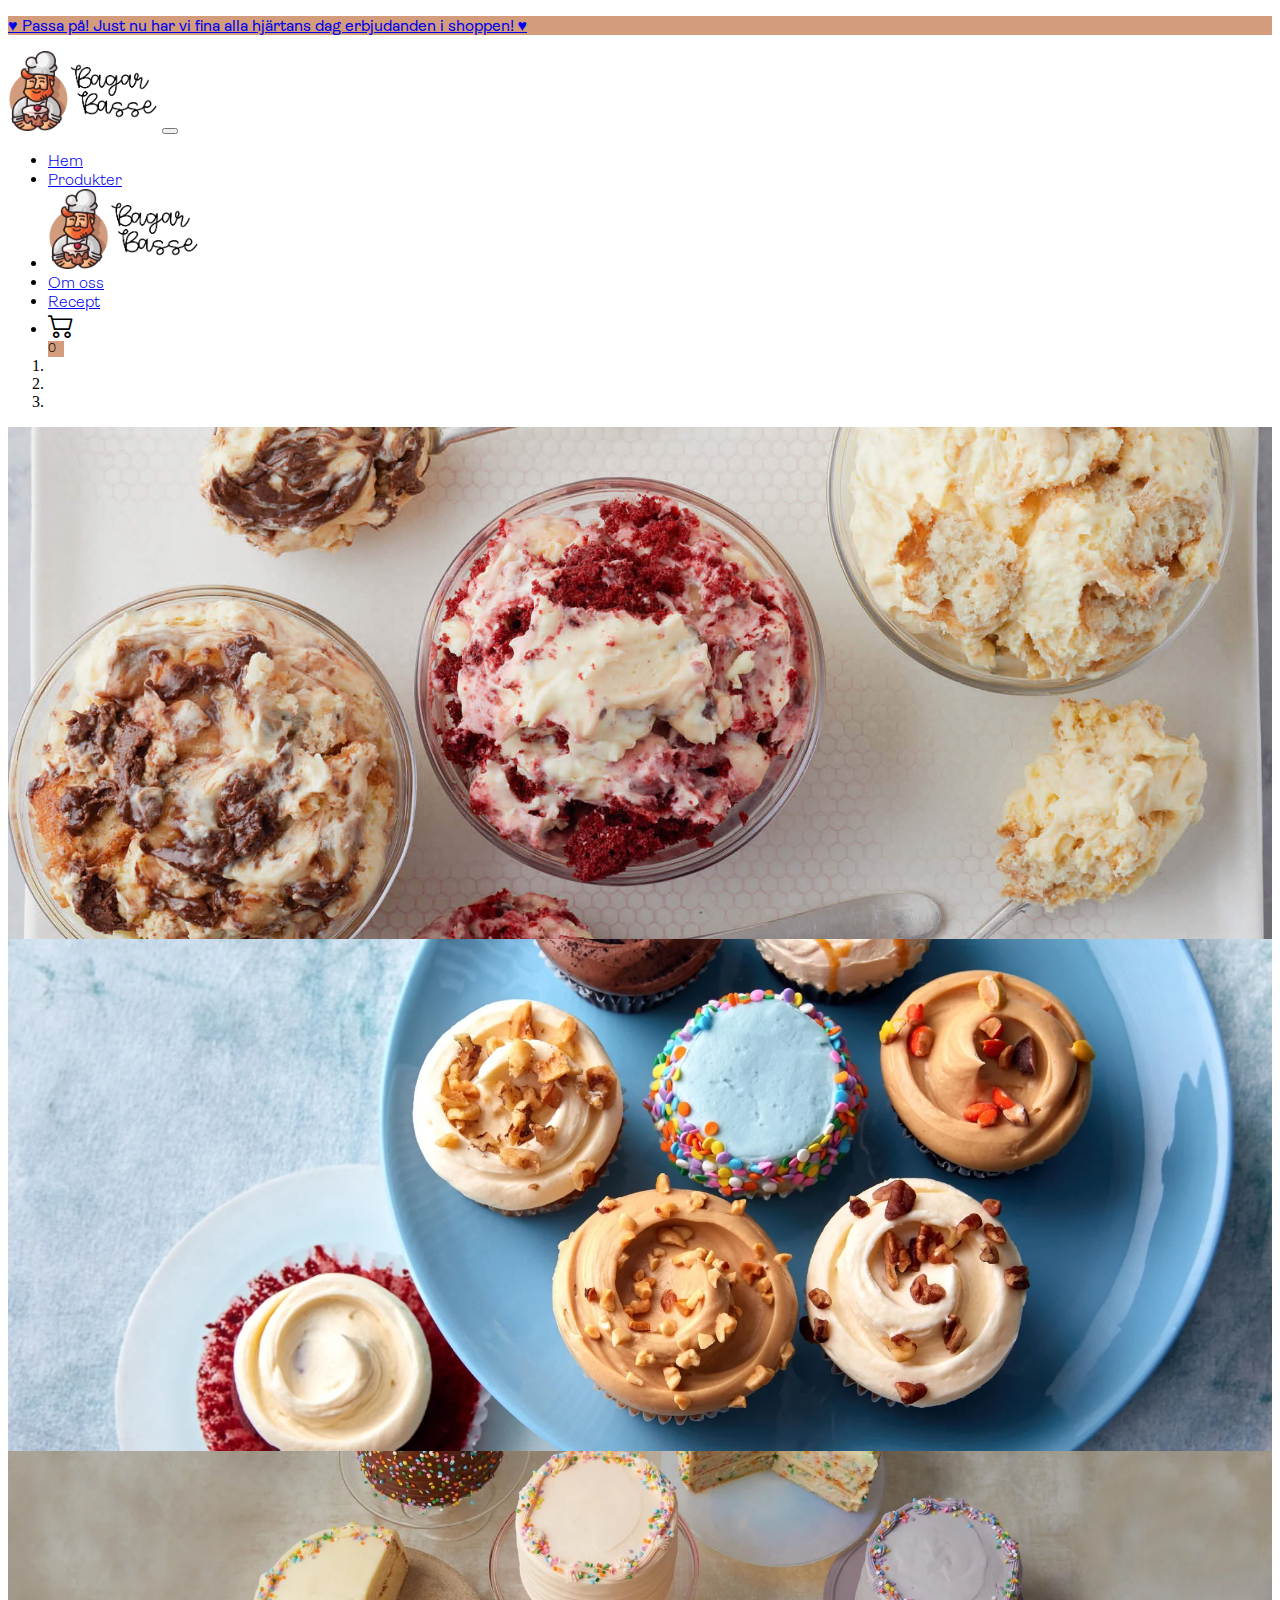
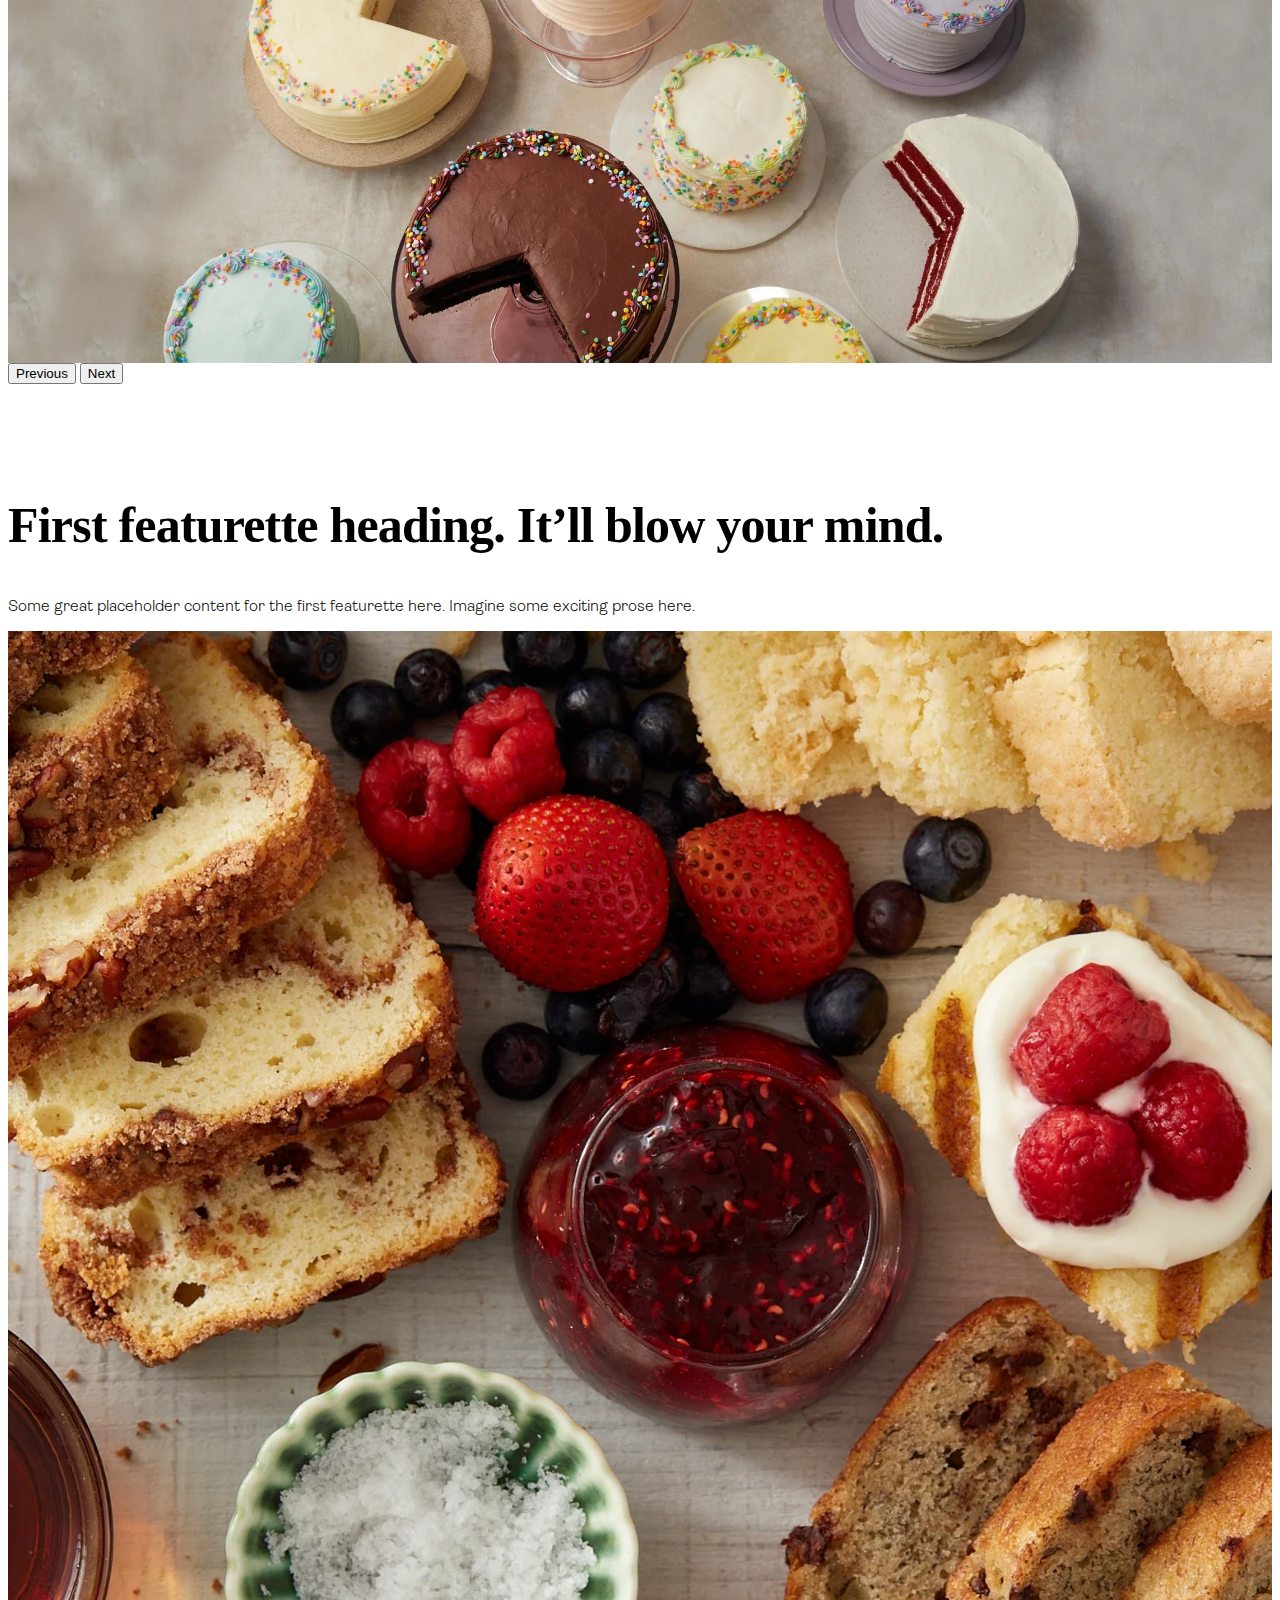
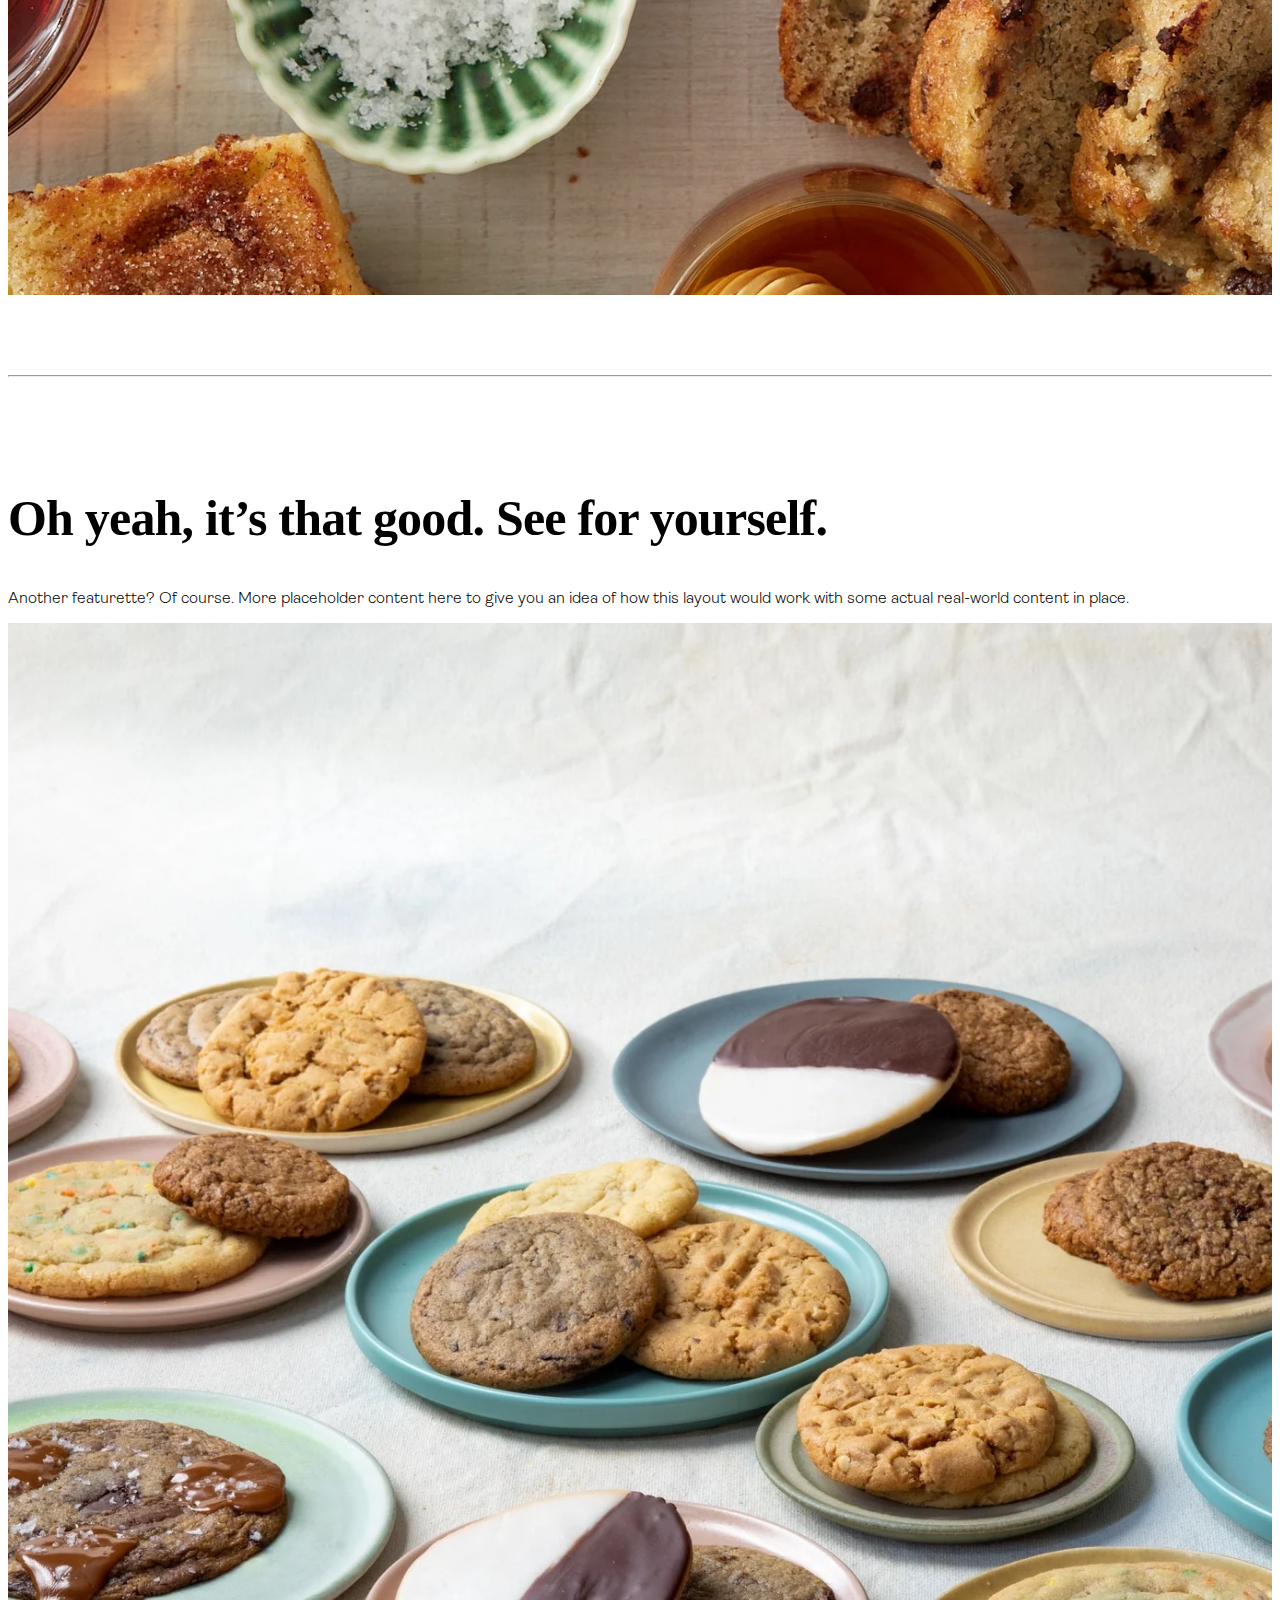
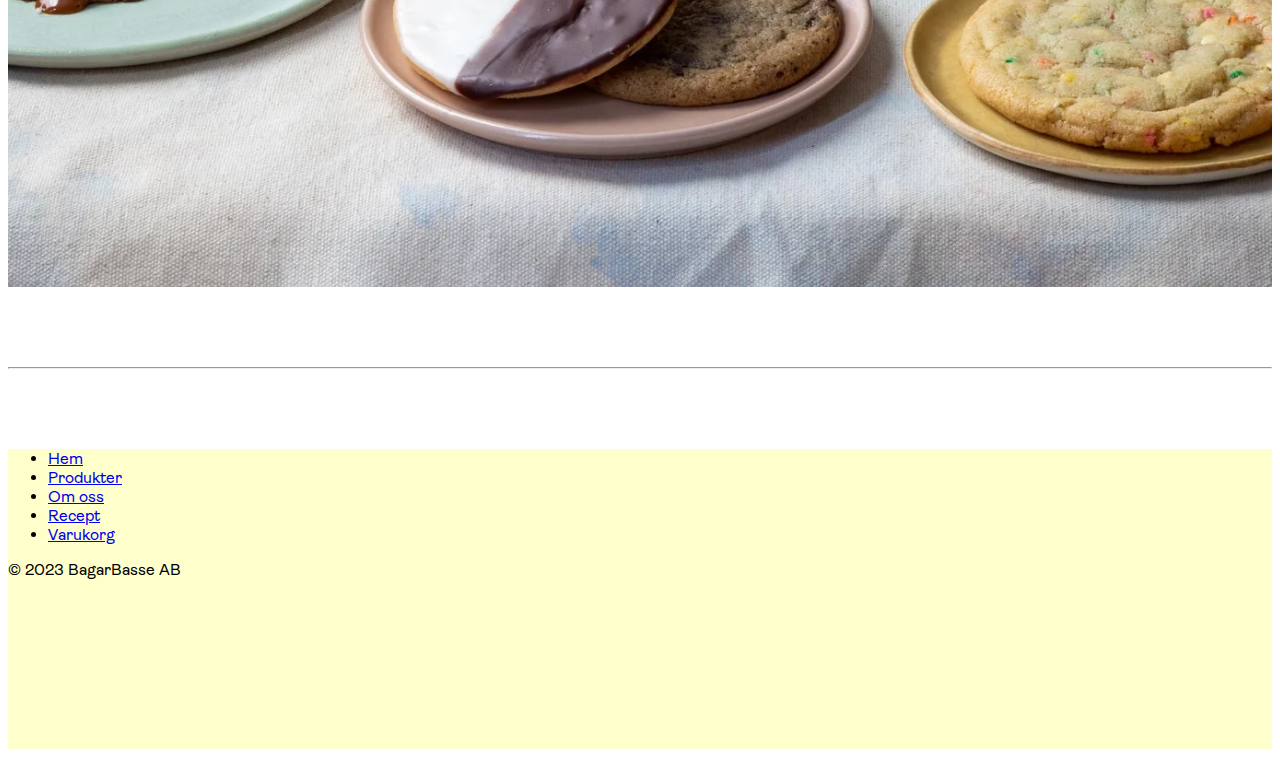
==== commit ccf8e250: "Added storeitems" ====
--- a/index.html
+++ b/index.html
@@ -28,7 +28,8 @@
     <a href="store.html" class="text-decoration-none text-dark">
       <div class="bg-pastel-red">
         <p class="text-center font-ambit-regular fw-semibold p-2">
-          Passa på! Just nu har vi fina alla hjärtans dag erbjudanden i shoppen!
+          ♥ Passa på! Just nu har vi fina alla hjärtans dag erbjudanden i
+          shoppen! ♥
         </p>
       </div>
     </a>
@@ -100,7 +101,11 @@
       </nav>
     </header>
     <main>
-      <div id="carouselId" class="carousel slide" data-bs-ride="carousel">
+      <div
+        id="carouselId"
+        class="carousel slide carousel-frontpage"
+        data-bs-ride="carousel"
+      >
         <ol class="carousel-indicators">
           <li
             data-bs-target="#carouselId"
@@ -147,7 +152,9 @@
       <div class="container marketing pt-5">
         <div class="row featurette">
           <div class="col-md-7">
-            <h2 class="featurette-heading fw-normal lh-1 font-gatefold-demi">
+            <h2
+              class="featurette-heading fw-normal lh-1 font-gatefold-demi pb-3"
+            >
               First featurette heading.
               <span class="text-muted">It’ll blow your mind.</span>
             </h2>
@@ -167,7 +174,9 @@
 
         <div class="row featurette">
           <div class="col-md-7 order-md-2">
-            <h2 class="featurette-heading fw-normal lh-1 font-gatefold-demi">
+            <h2
+              class="featurette-heading fw-normal lh-1 font-gatefold-demi pb-3"
+            >
               Oh yeah, it’s that good.
               <span class="text-muted">See for yourself.</span>
             </h2>
@@ -188,31 +197,29 @@
       </div>
     </main>
     <div
-      class="container-fluid bg-pastel-red font-ambit-regular"
+      class="container-fluid bg-pastel-yellow font-ambit-regular"
       style="height: 300px"
     >
       <div class="container">
         <footer class="py-5">
           <ul class="nav justify-content-center pb-3 mb-3">
             <li class="nav-item">
-              <a href="index.html" class="nav-link px-2 text-muted">Hem</a>
-            </li>
-            <li class="nav-item">
-              <a href="store.html" class="nav-link px-2 text-muted"
-                >Produkter</a
-              >
-            </li>
-            <li class="nav-item">
-              <a href="about.html" class="nav-link px-2 text-muted">Om oss</a>
-            </li>
-            <li class="nav-item">
-              <a href="recipes.html" class="nav-link px-2 text-muted">Recept</a>
-            </li>
-            <li class="nav-item">
-              <a href="cart.html" class="nav-link px-2 text-muted">Varukorg</a>
+              <a href="index.html" class="nav-link px-2 text-dark">Hem</a>
+            </li>
+            <li class="nav-item">
+              <a href="store.html" class="nav-link px-2 text-dark">Produkter</a>
+            </li>
+            <li class="nav-item">
+              <a href="about.html" class="nav-link px-2 text-dark">Om oss</a>
+            </li>
+            <li class="nav-item">
+              <a href="recipes.html" class="nav-link px-2 text-dark">Recept</a>
+            </li>
+            <li class="nav-item">
+              <a href="cart.html" class="nav-link px-2 text-dark">Varukorg</a>
             </li>
           </ul>
-          <p class="text-center text-muted">© 2023 BagarBasse AB</p>
+          <p class="text-center text-dark">© 2023 BagarBasse AB</p>
         </footer>
       </div>
     </div>
--- a/style.css
+++ b/style.css
@@ -119,25 +119,17 @@
 .recipe-item:hover {
   cursor: pointer;
 }
-/* GLOBAL STYLES
--------------------------------------------------- */
-/* Padding below the footer and lighter body text */
-
-/* CUSTOMIZE THE CAROUSEL
--------------------------------------------------- */
-
-/* Carousel base class */
-.carousel {
+.recipe-item:hover img {
+  transform: scale(1.02);
+  transition: transform 100ms linear;
+}
+
+.carousel-frontpage {
   margin-bottom: 4rem;
 }
-/* Since positioning the image, we need to help out the caption */
-.carousel-caption {
-  bottom: 3rem;
-  z-index: 10;
-}
 
 /* Declare heights because of positioning of img element */
-.carousel-item {
+.carousel-frontpage .carousel-item {
   height: 32rem;
   background-position: center center;
   background-size: cover;
@@ -152,10 +144,7 @@
 .carousel-item-3 {
   background-image: url(./images/carousel-3.webp);
 }
-/* MARKETING CONTENT
--------------------------------------------------- */
-
-/* Center align the text within the three columns below the carousel */
+
 .marketing .col-lg-4 {
   margin-bottom: 1.5rem;
   text-align: center;
@@ -165,34 +154,16 @@
   margin-right: 0.75rem;
   margin-left: 0.75rem;
 }
-/* rtl:end:ignore */
-
-/* Featurettes
-------------------------- */
 
 .featurette-divider {
-  margin: 5rem 0; /* Space out the Bootstrap <hr> more */
-}
-
-/* Thin out the marketing headings */
-/* rtl:begin:remove */
+  margin: 5rem 0;
+}
+
 .featurette-heading {
   letter-spacing: -0.05rem;
 }
 
-/* rtl:end:remove */
-
-/* RESPONSIVE CSS
--------------------------------------------------- */
-
 @media (min-width: 40em) {
-  /* Bump up size of carousel content */
-  .carousel-caption p {
-    margin-bottom: 1.25rem;
-    font-size: 1.25rem;
-    line-height: 1.4;
-  }
-
   .featurette-heading {
     font-size: 50px;
   }
@@ -219,11 +190,15 @@
   cursor: pointer;
 }
 .store-item:hover img {
-  transform: scale(1.06);
+  transform: scale(1.04);
   transition: transform 100ms linear;
 }
+
 .card-img-top-wrapper {
   aspect-ratio: 597 / 400;
+}
+.recipe-card-img-top-wrapper {
+  aspect-ratio: 312 / 231;
 }
 .featurette-image {
   aspect-ratio: 1 / 1;
@@ -237,3 +212,6 @@
 .featurette-image-2 {
   background-image: url(./images/featurette-2.webp);
 }
+.card-img-top-wrapper {
+  aspect-ratio: 597 / 400;
+}
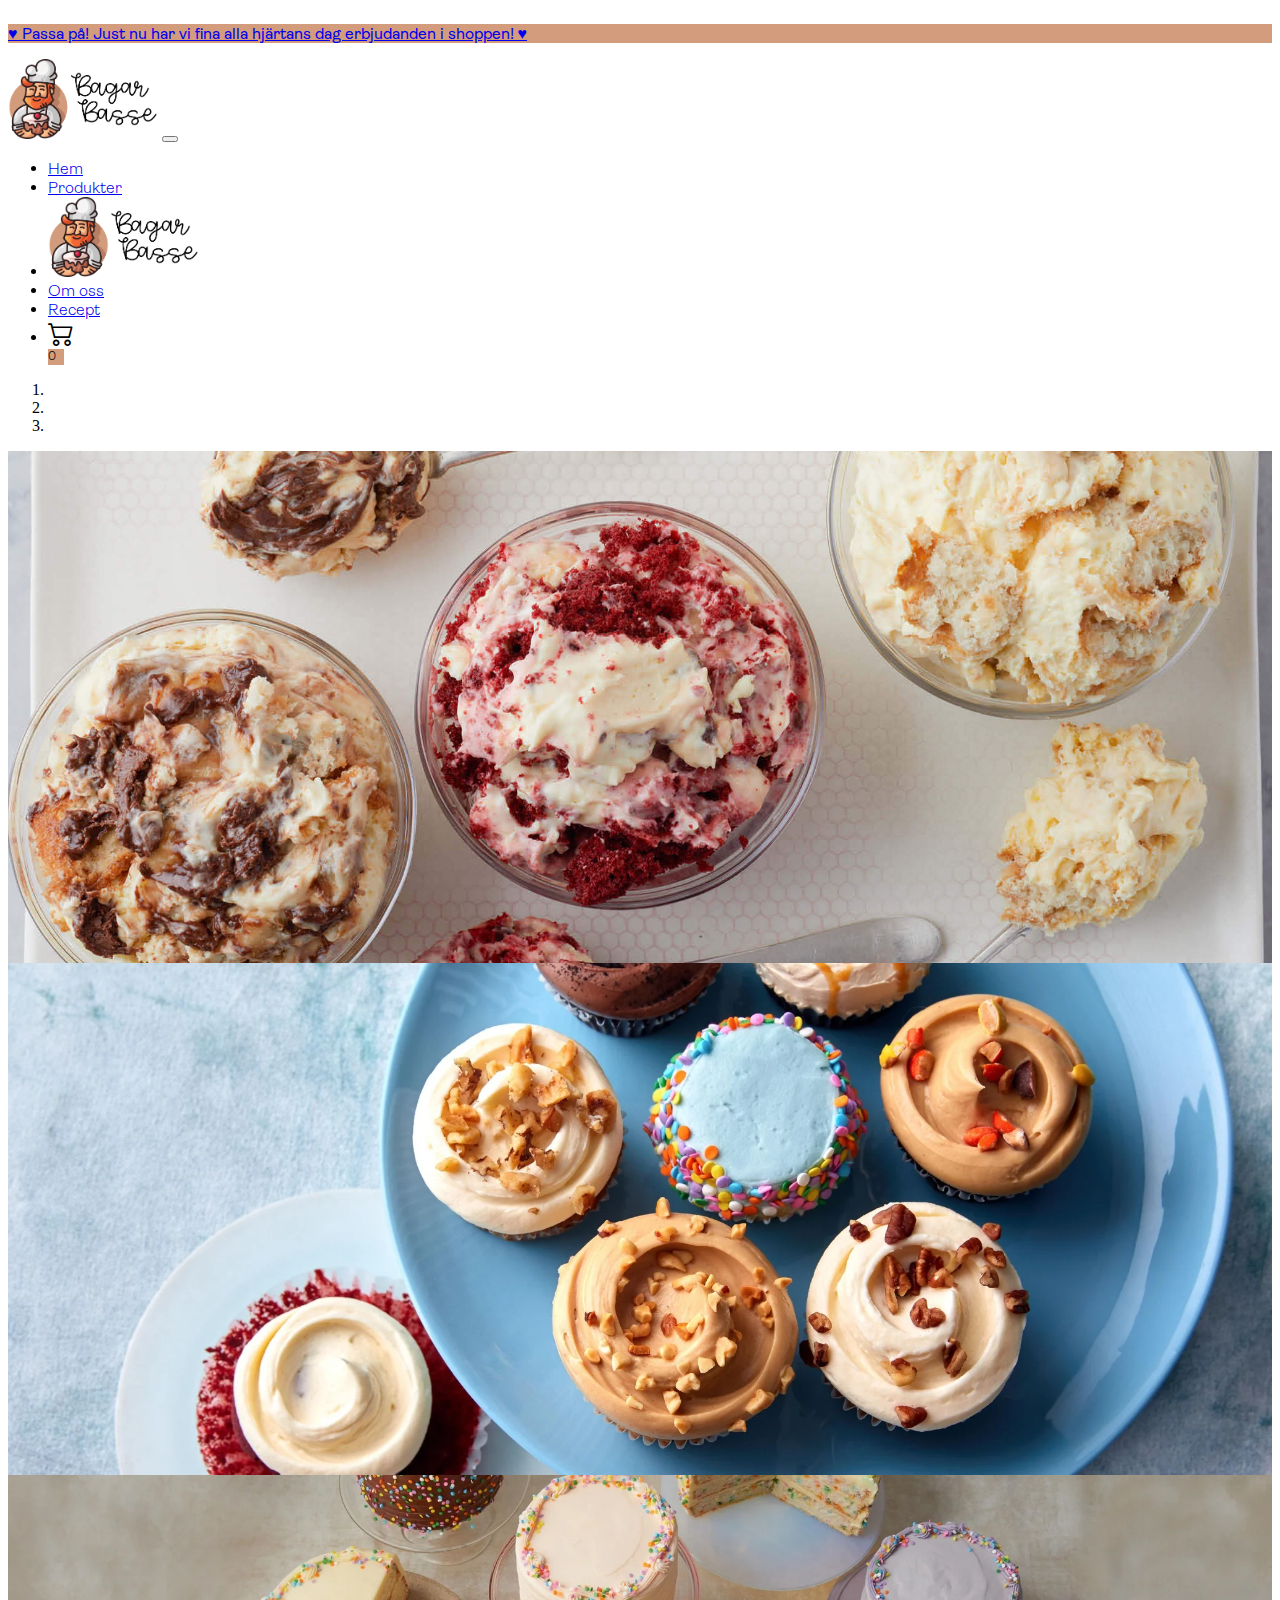
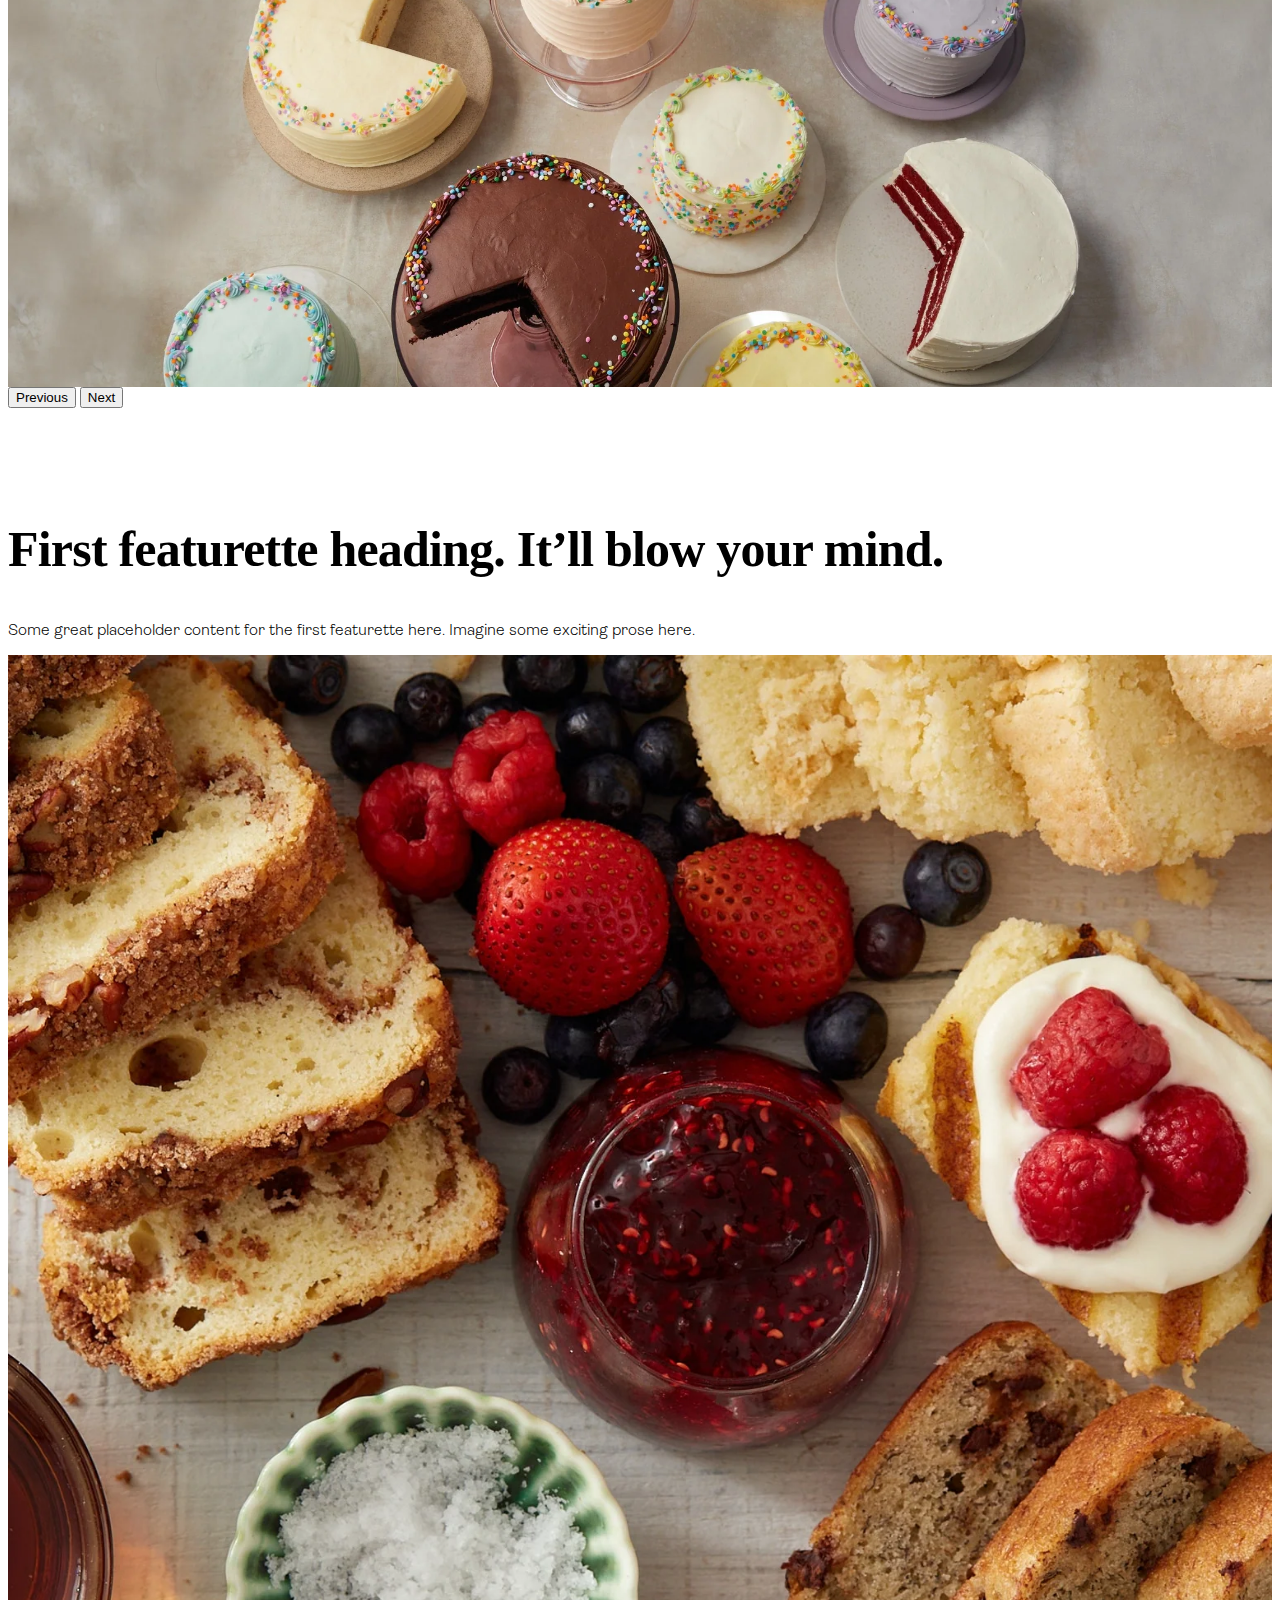
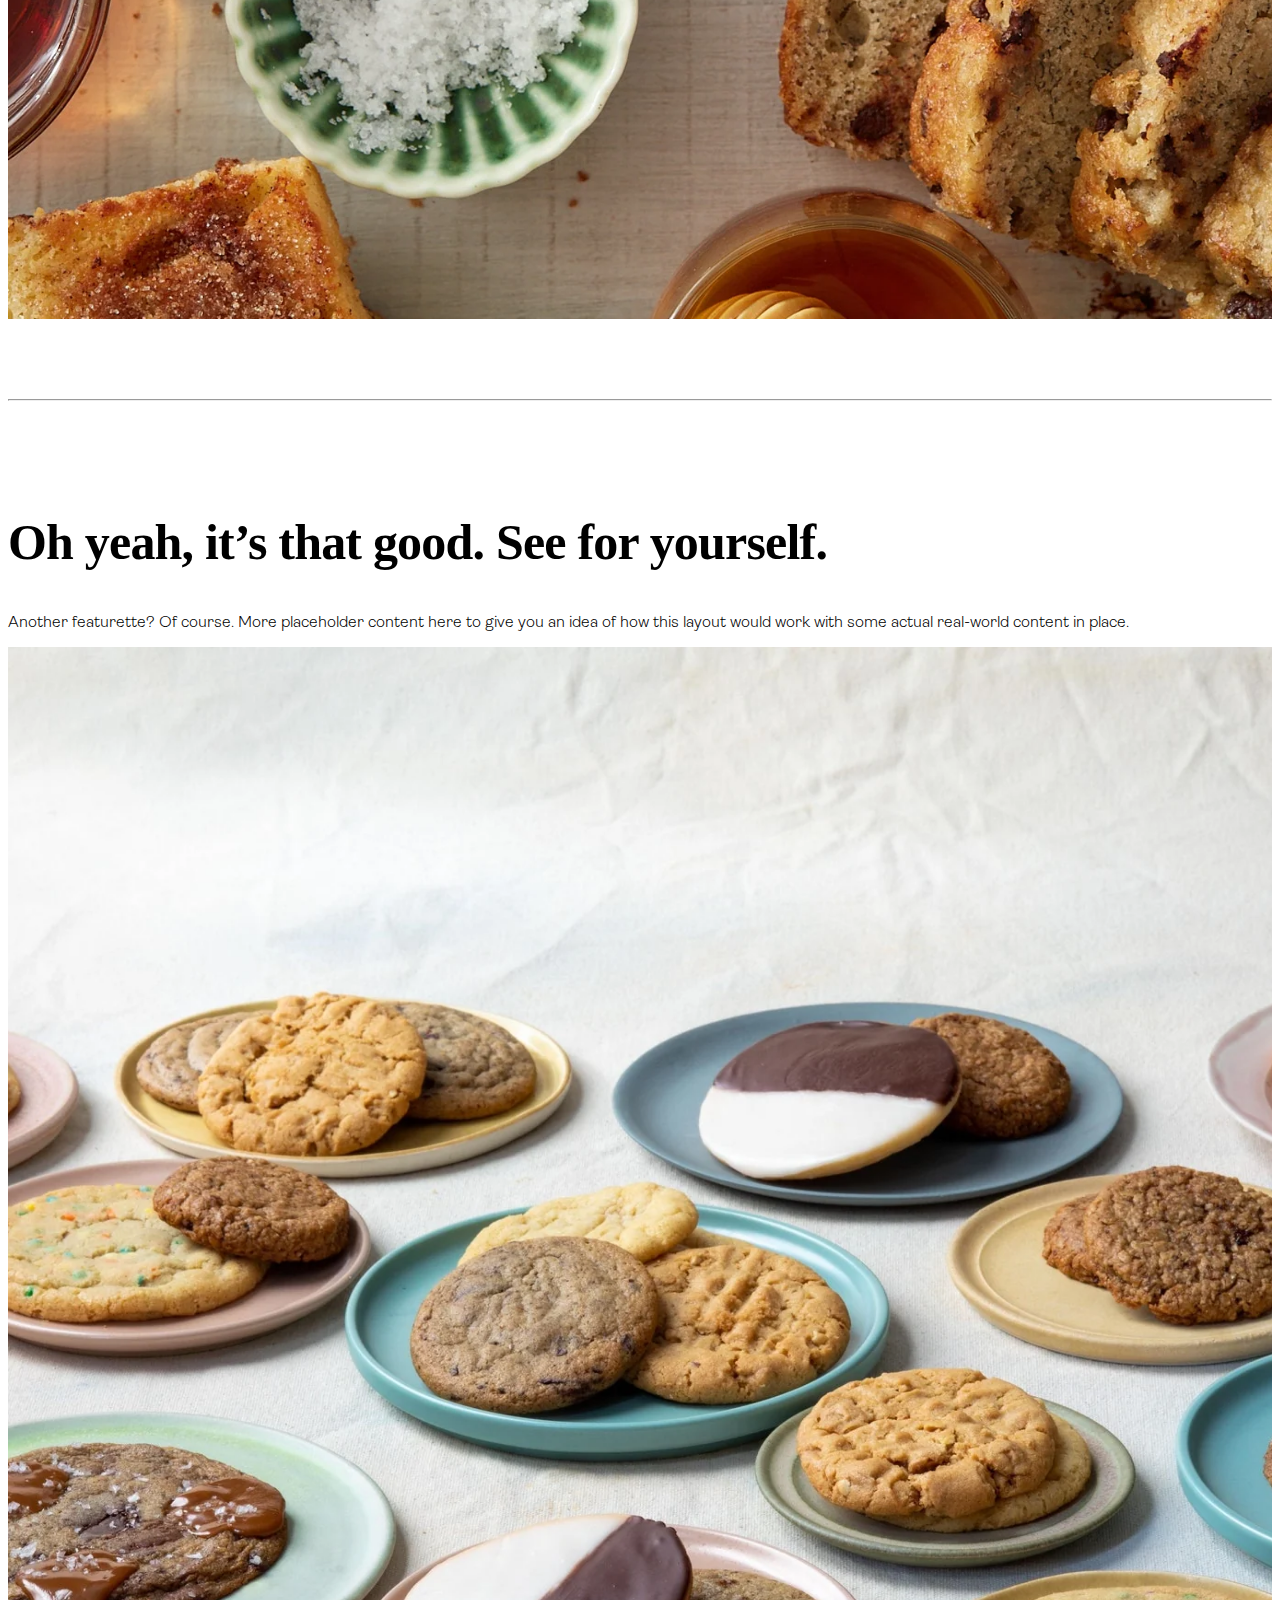
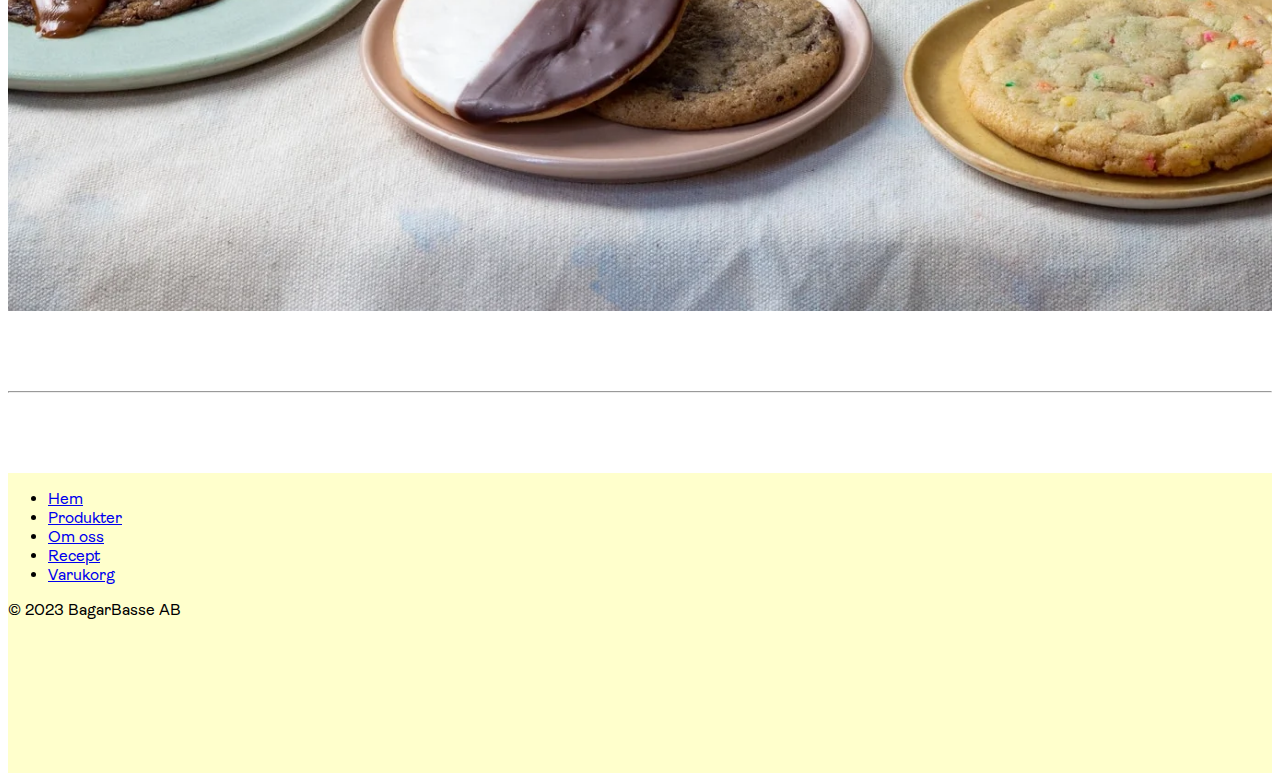
==== commit fe82f7b1: "Fixed sticky footer" ====
--- a/index.html
+++ b/index.html
@@ -18,9 +18,10 @@
       crossorigin="anonymous"
     />
     <link
-      rel="stylesheet"
+      rel="stylesheet preload"
       href="https://cdn.jsdelivr.net/npm/bootstrap-icons@1.8.1/font/bootstrap-icons.css"
     />
+
     <link rel="stylesheet" href="style.css" />
   </head>
 
@@ -197,7 +198,7 @@
       </div>
     </main>
     <div
-      class="container-fluid bg-pastel-yellow font-ambit-regular"
+      class="container-fluid bg-pastel-yellow font-ambit-regular mt-auto"
       style="height: 300px"
     >
       <div class="container">
--- a/style.css
+++ b/style.css
@@ -17,6 +17,14 @@
   font-family: "Ambit Regular";
   src: url("./fonts/Ambit-Regular.woff") format("woff");
   font-display: swap;
+}
+html {
+  height: 100%;
+}
+body {
+  min-height: 100%;
+  display: flex;
+  flex-direction: column;
 }
 .store-item-modal .img-size {
   height: 450px;
@@ -215,3 +223,13 @@
 .card-img-top-wrapper {
   aspect-ratio: 597 / 400;
 }
+.checkout-cupcake {
+  background-image: url(./images/checkout.png);
+  height: 128px;
+  width: 128px;
+  filter: invert(79%) sepia(4%) saturate(1021%) hue-rotate(324deg)
+    brightness(117%) contrast(98%);
+  background-position: center center;
+  background-size: cover;
+  background-repeat: no-repeat;
+}
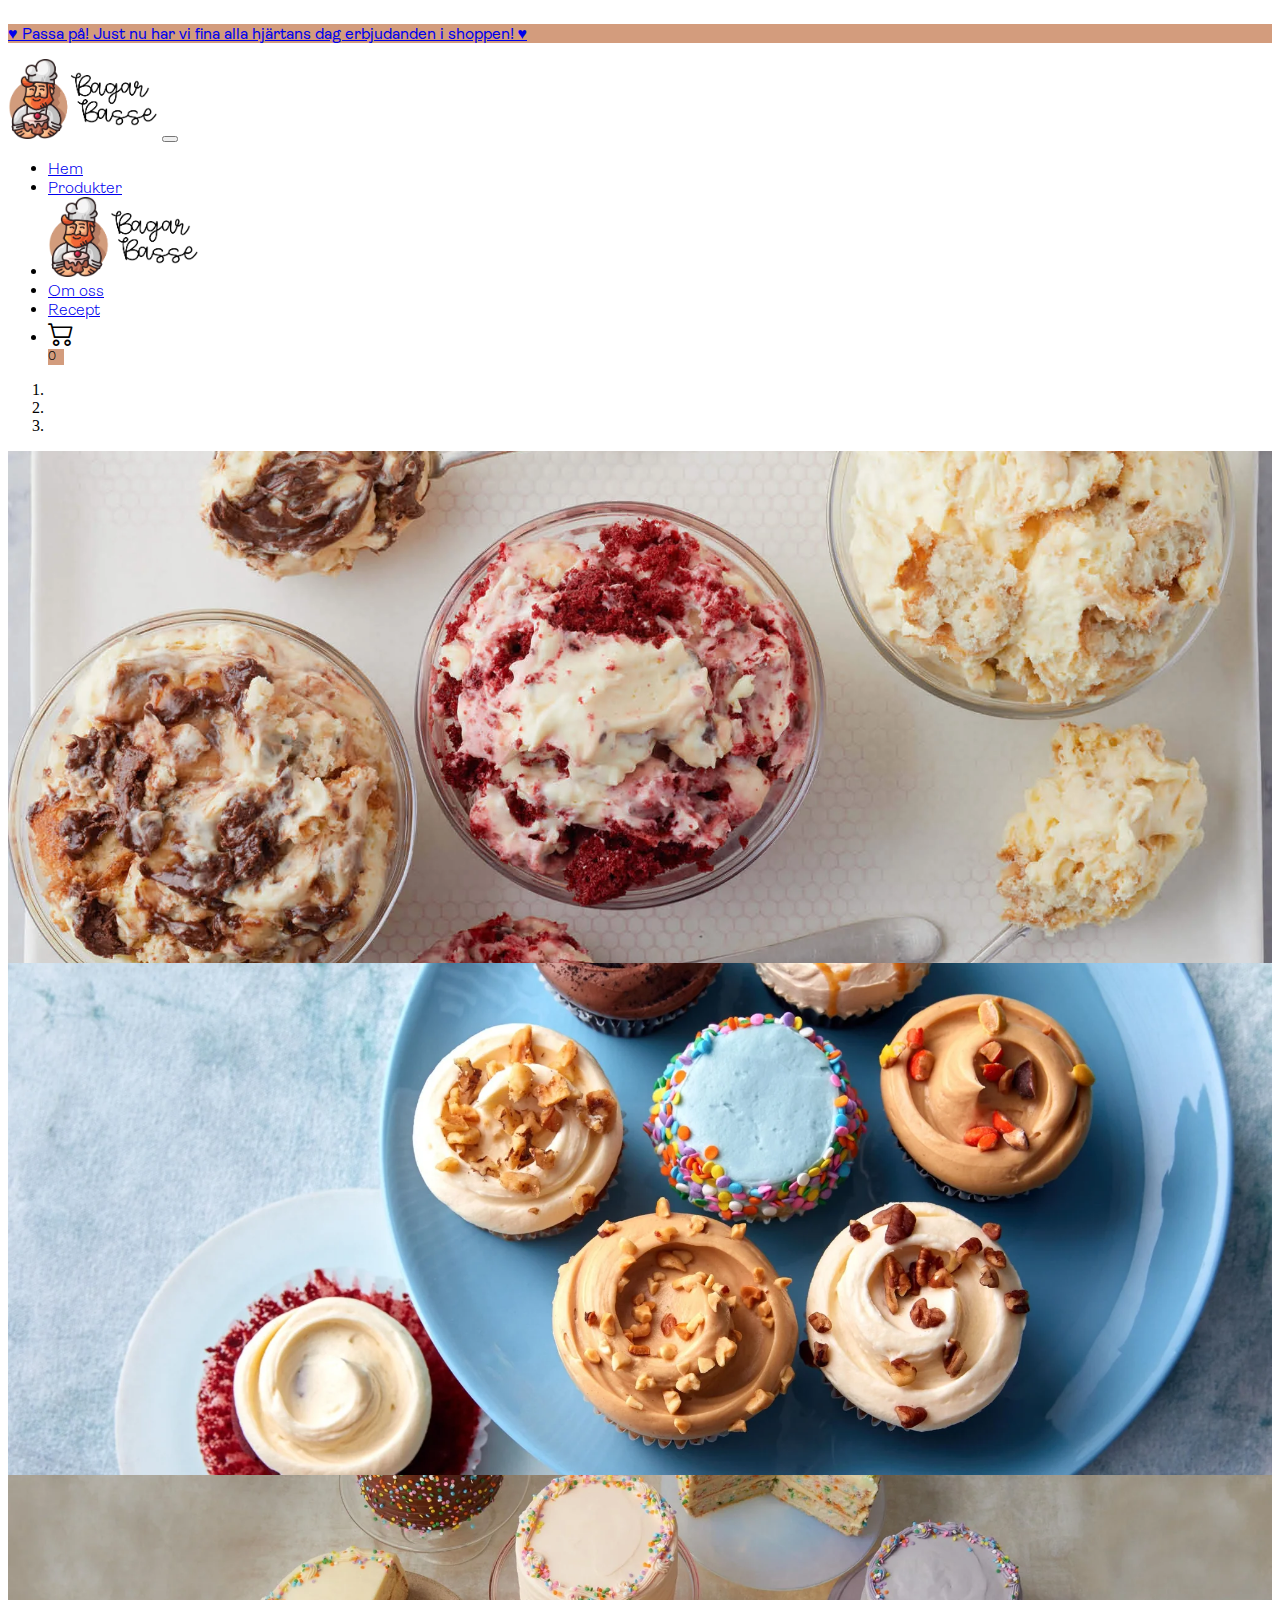
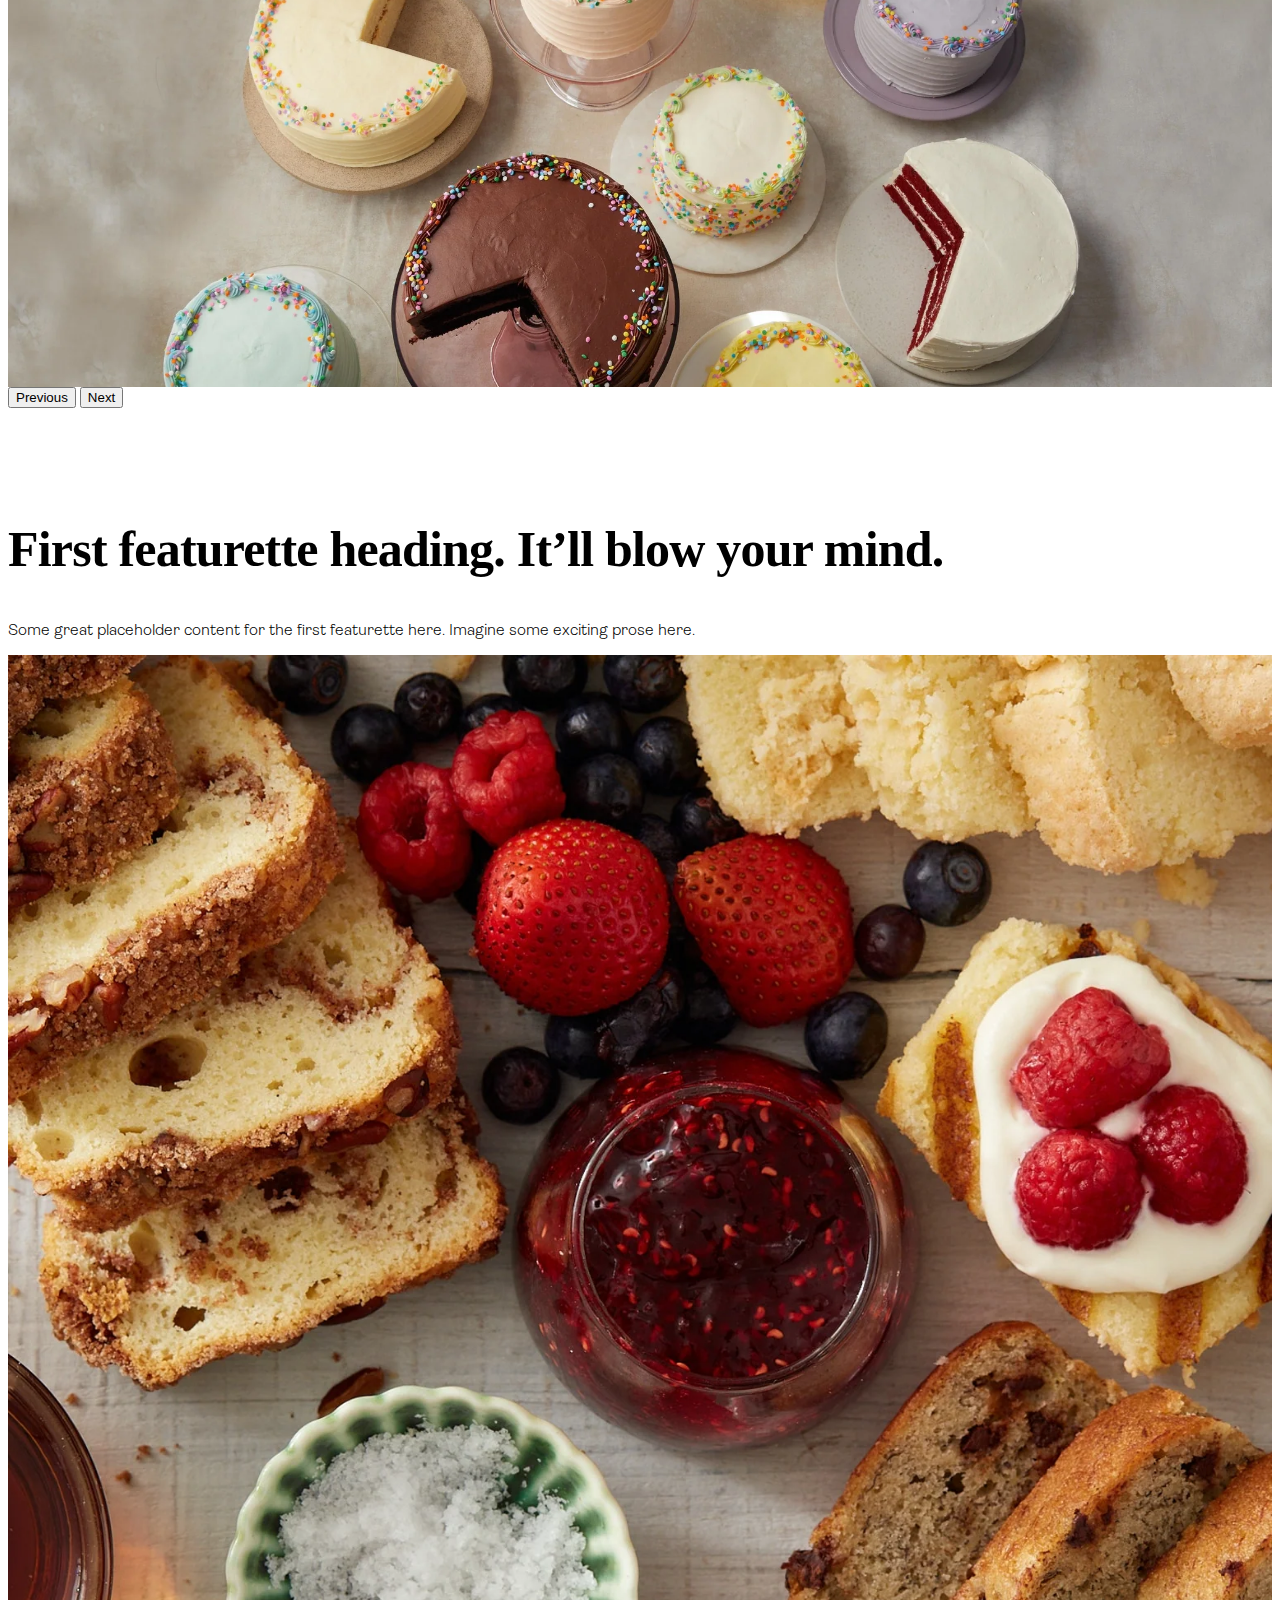
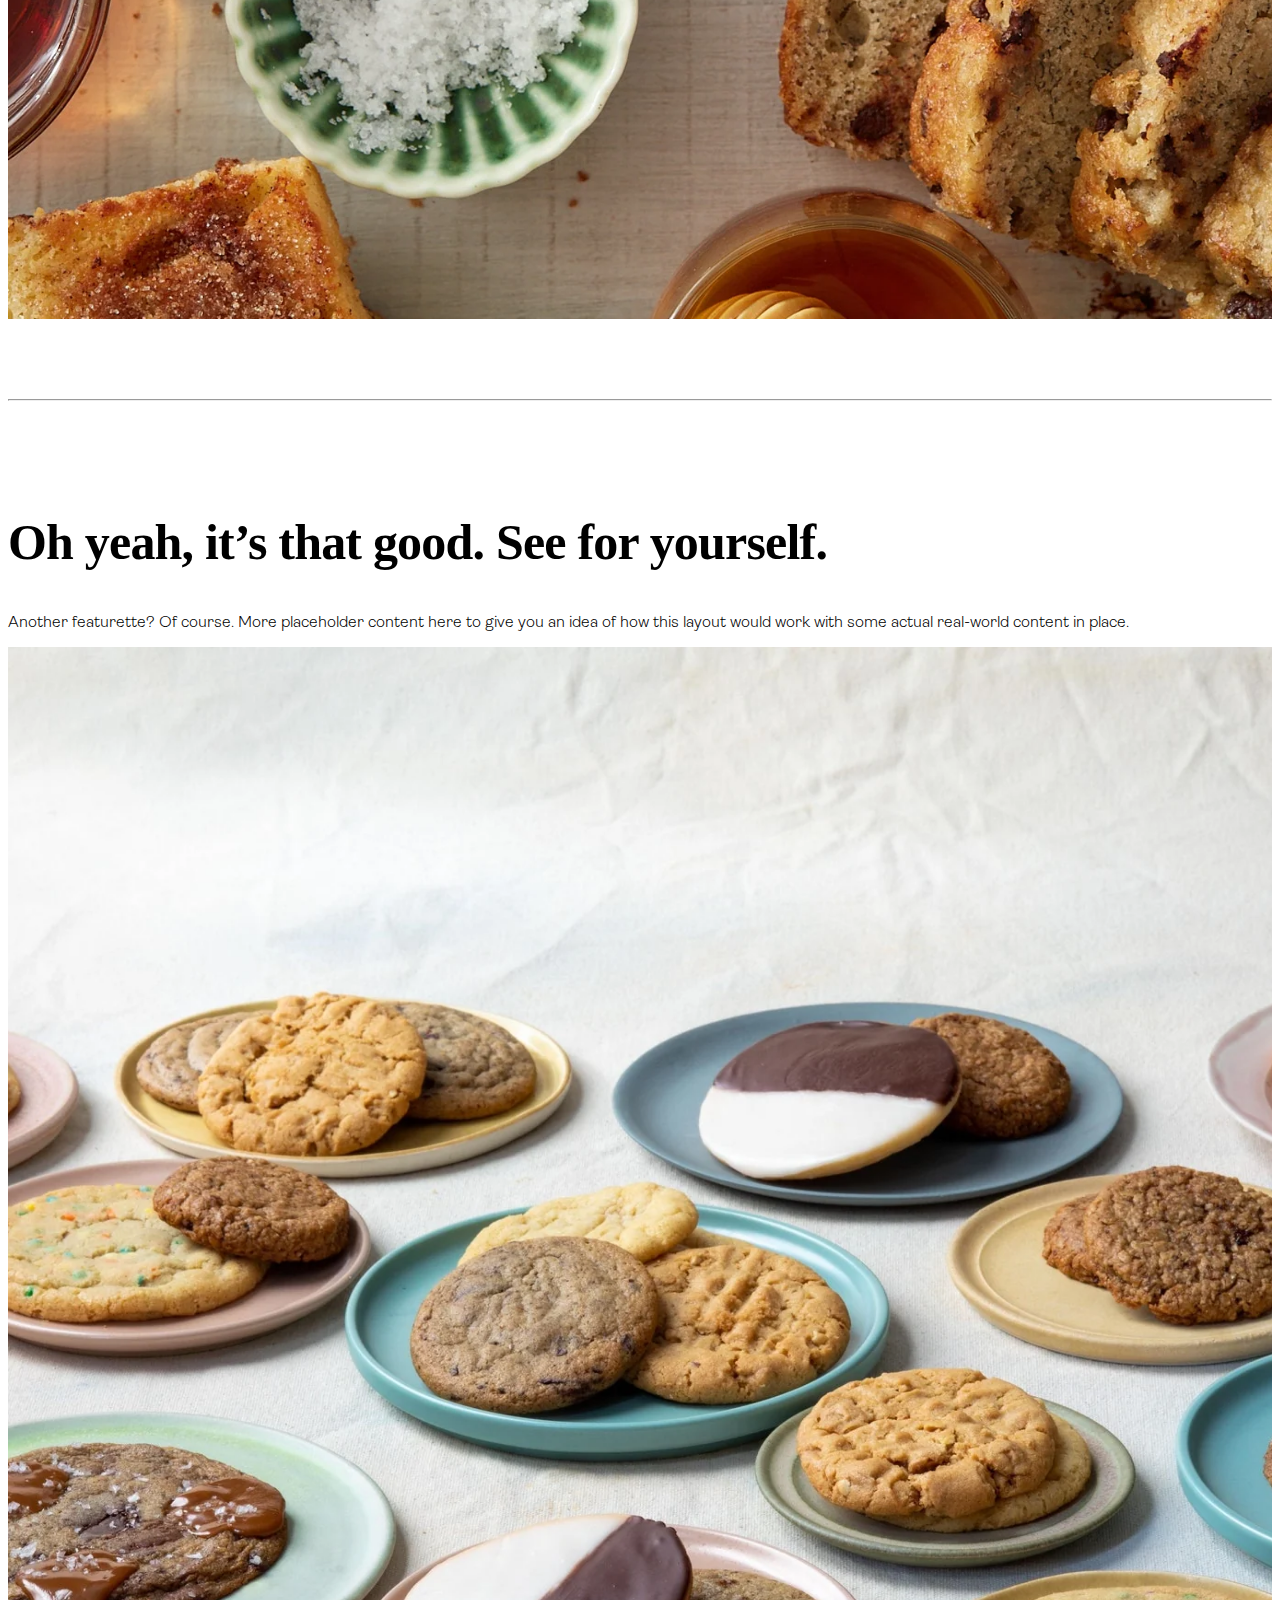
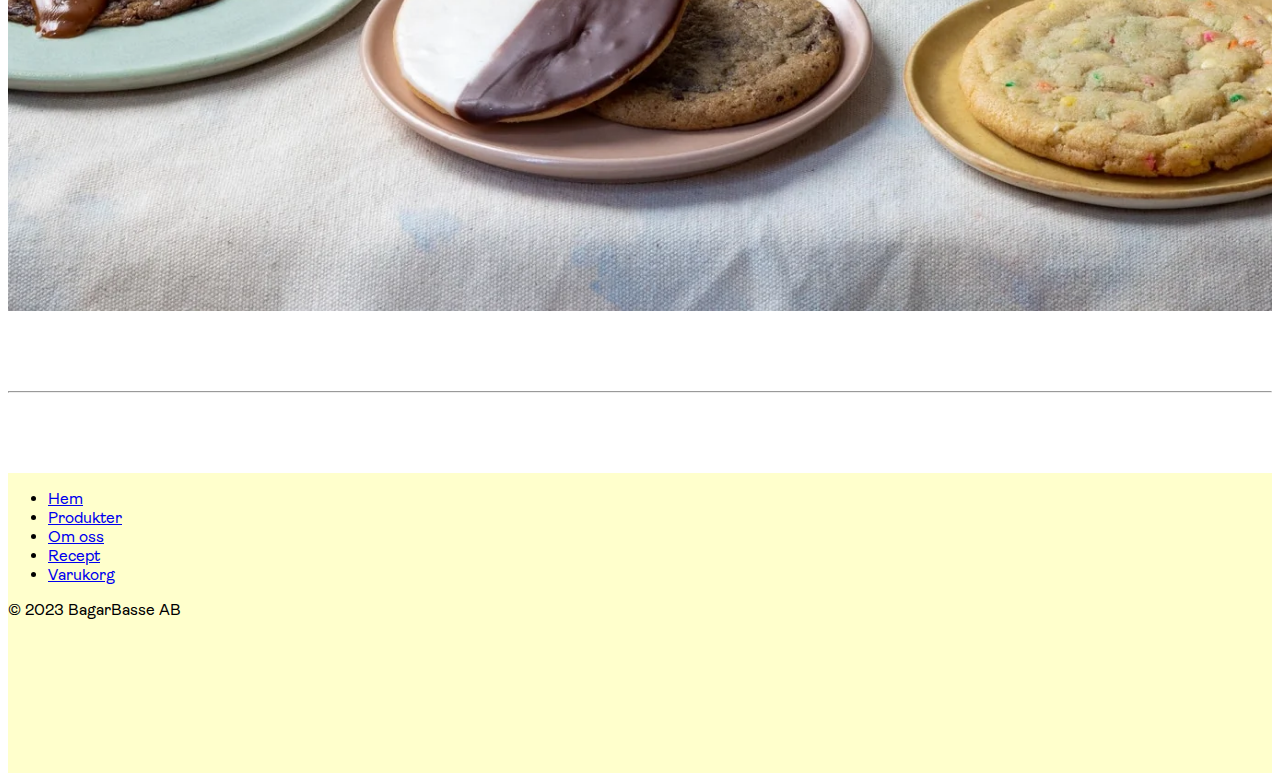
==== commit 986acd35: "Clean" ====
--- a/index.html
+++ b/index.html
@@ -1,12 +1,20 @@
 <!DOCTYPE html>
 <html lang="en">
   <head>
-    <title>Title</title>
+    <title>BagarBasses konditori & bageri</title>
     <!-- Required meta tags -->
     <meta charset="utf-8" />
     <meta
       name="viewport"
       content="width=device-width, initial-scale=1, shrink-to-fit=no"
+    />
+    <meta
+      name="description"
+      content="All about meta tags and how to add them to your website."
+    />
+    <meta
+      name="keywords"
+      content="meta tags, meta description, meta keywords, SEO, search engine optimization"
     />
 
     <!-- Bootstrap CSS v5.2.1 -->
@@ -20,9 +28,13 @@
     <link
       rel="stylesheet preload"
       href="https://cdn.jsdelivr.net/npm/bootstrap-icons@1.8.1/font/bootstrap-icons.css"
-    />
-
-    <link rel="stylesheet" href="style.css" />
+      as="style"
+    />
+
+    <link rel="stylesheet" href="./styles/style.css" />
+    <link rel="preload" href="./images/carousel-1.webp" as="image" />
+
+    <script src="./scripts/store.js" async></script>
   </head>
 
   <body>
@@ -126,7 +138,7 @@
             aria-label="Third slide"
           ></li>
         </ol>
-        <div class="carousel-inner" role="listbox">
+        <div class="carousel-inner" role="listbox" aria-label="Image carousel">
           <div class="carousel-item carousel-item-1 active"></div>
           <div class="carousel-item carousel-item-2"></div>
           <div class="carousel-item carousel-item-3"></div>
--- a/styles/style.css
+++ b/styles/style.css
@@ -0,0 +1,237 @@
+@font-face {
+  font-family: "Gatefold-Demibold";
+  src: url("../fonts/Gatefold-Demibold.woff") format("woff");
+  font-display: swap;
+}
+@font-face {
+  font-family: "GT Alpina";
+  src: url("../fonts/GT-Alpina-Standard-Regular.woff") format("woff");
+  font-display: swap;
+}
+@font-face {
+  font-family: "Ambit";
+  src: url("../fonts/Ambit-Light.woff") format("woff");
+  font-display: swap;
+}
+@font-face {
+  font-family: "Ambit Regular";
+  src: url("../fonts/Ambit-Regular.woff") format("woff");
+  font-display: swap;
+}
+@font-face {
+  font-display: swap;
+  font-family: "bootstrap-icons";
+  src: url("../fonts/bootstrap-icons.woff2") format("woff2");
+}
+html {
+  height: 100%;
+}
+body {
+  min-height: 100%;
+  display: flex;
+  flex-direction: column;
+}
+.store-item-modal .img-size {
+  height: 450px;
+  width: 700px;
+  background-size: cover;
+  overflow: hidden;
+}
+.store-item-modal .modal-content {
+  width: 700px;
+  border: none;
+}
+.store-item-modal .modal-body {
+  padding: 0;
+}
+
+.store-item-modal .carousel-control-prev-icon {
+  background-image: url("data:image/svg+xml;charset=utf8,%3Csvg xmlns='http://www.w3.org/2000/svg' fill='%23009be1' viewBox='0 0 8 8'%3E%3Cpath d='M5.25 0l-4 4 4 4 1.5-1.5-2.5-2.5 2.5-2.5-1.5-1.5z'/%3E%3C/svg%3E");
+  width: 30px;
+  height: 48px;
+}
+.store-item-modal .carousel-control-next-icon {
+  background-image: url("data:image/svg+xml;charset=utf8,%3Csvg xmlns='http://www.w3.org/2000/svg' fill='%23009be1' viewBox='0 0 8 8'%3E%3Cpath d='M2.75 0l-1.5 1.5 2.5 2.5-2.5 2.5 1.5 1.5 4-4-4-4z'/%3E%3C/svg%3E");
+  width: 30px;
+  height: 48px;
+}
+.store-item-quantity-input {
+  width: 70px;
+}
+.cart {
+  position: relative;
+  color: #000;
+  font-size: 26px;
+  padding-right: 5px;
+}
+.cart-amount-div {
+  position: absolute;
+  height: 16px;
+  width: 16px;
+  font-size: 12px;
+}
+.bg-pastel-green {
+  background-color: #bae8d4;
+}
+.bg-pastel-purple {
+  background-color: #cdb4db;
+}
+.bg-pastel-light-pink {
+  background-color: #ffc8dd;
+}
+.bg-pastel-pink {
+  background-color: #fde5dd;
+}
+.bg-pastel-yellow {
+  background-color: #ffffcc;
+}
+.bg-pastel-blue {
+  background-color: #a2d2ff;
+}
+.bg-pastel-turquoise {
+  background-color: #bde0fe;
+}
+.bg-pastel-red {
+  background-color: #d39c7d;
+}
+.font-gatefold-demi {
+  font-family: "Gatefold Demibold", serif;
+}
+.font-gt-alpina {
+  font-family: "GT Alpina", serif;
+}
+.font-ambit {
+  font-family: "Ambit", serif;
+}
+.font-ambit-regular {
+  font-family: "Ambit Regular", serif;
+}
+.bg-pastel-purple2 {
+  background-color: #e7cbef;
+}
+
+.bg-pastel-red {
+  background-color: #d39c7d;
+}
+.flex-even {
+  flex: 1;
+}
+.map-container {
+  overflow: hidden;
+  padding-bottom: 40%;
+  position: relative;
+  height: 0;
+}
+.map-container iframe {
+  left: 0;
+  top: 0;
+  height: 100%;
+  width: 100%;
+  position: absolute;
+}
+.recipe-item:hover {
+  cursor: pointer;
+}
+.recipe-item:hover img {
+  transform: scale(1.02);
+  transition: transform 100ms linear;
+}
+
+.carousel-frontpage {
+  margin-bottom: 4rem;
+}
+
+/* Declare heights because of positioning of img element */
+.carousel-frontpage .carousel-item {
+  height: 32rem;
+  background-position: center center;
+  background-size: cover;
+  background-repeat: no-repeat;
+}
+.carousel-item-1 {
+  background-image: url(../images/carousel-1.webp);
+}
+.carousel-item-2 {
+  background-image: url(../images/carousel-2.webp);
+}
+.carousel-item-3 {
+  background-image: url(../images/carousel-3.webp);
+}
+
+.marketing .col-lg-4 {
+  margin-bottom: 1.5rem;
+  text-align: center;
+}
+/* rtl:begin:ignore */
+.marketing .col-lg-4 p {
+  margin-right: 0.75rem;
+  margin-left: 0.75rem;
+}
+
+.featurette-divider {
+  margin: 5rem 0;
+}
+
+.featurette-heading {
+  letter-spacing: -0.05rem;
+}
+
+@media (min-width: 40em) {
+  .featurette-heading {
+    font-size: 50px;
+  }
+}
+
+@media (min-width: 62em) {
+  .featurette-heading {
+    margin-top: 7rem;
+  }
+}
+.btn-pastel-pink {
+  background-color: #fde5dd !important;
+}
+.btn-pastel-pink:hover {
+  background-color: #d39c7d !important;
+}
+.btn-pastel-yellow {
+  background-color: #ffffcc !important;
+}
+.btn-pastel-yellow:hover {
+  background-color: #ffff99 !important;
+}
+.store-item:hover {
+  cursor: pointer;
+}
+.store-item:hover img {
+  transform: scale(1.04);
+  transition: transform 100ms linear;
+}
+
+.card-img-top-wrapper {
+  aspect-ratio: 597 / 400;
+}
+.recipe-card-img-top-wrapper {
+  aspect-ratio: 312 / 231;
+}
+.featurette-image {
+  aspect-ratio: 1 / 1;
+  background-position: center center;
+  background-size: cover;
+  background-repeat: no-repeat;
+}
+.featurette-image-1 {
+  background-image: url(../images/featurette-1.webp);
+}
+.featurette-image-2 {
+  background-image: url(../images/featurette-2.webp);
+}
+.checkout-cupcake {
+  background-image: url(../images/checkout.png);
+  height: 128px;
+  width: 128px;
+  filter: invert(79%) sepia(4%) saturate(1021%) hue-rotate(324deg)
+    brightness(117%) contrast(98%);
+  background-position: center center;
+  background-size: cover;
+  background-repeat: no-repeat;
+}
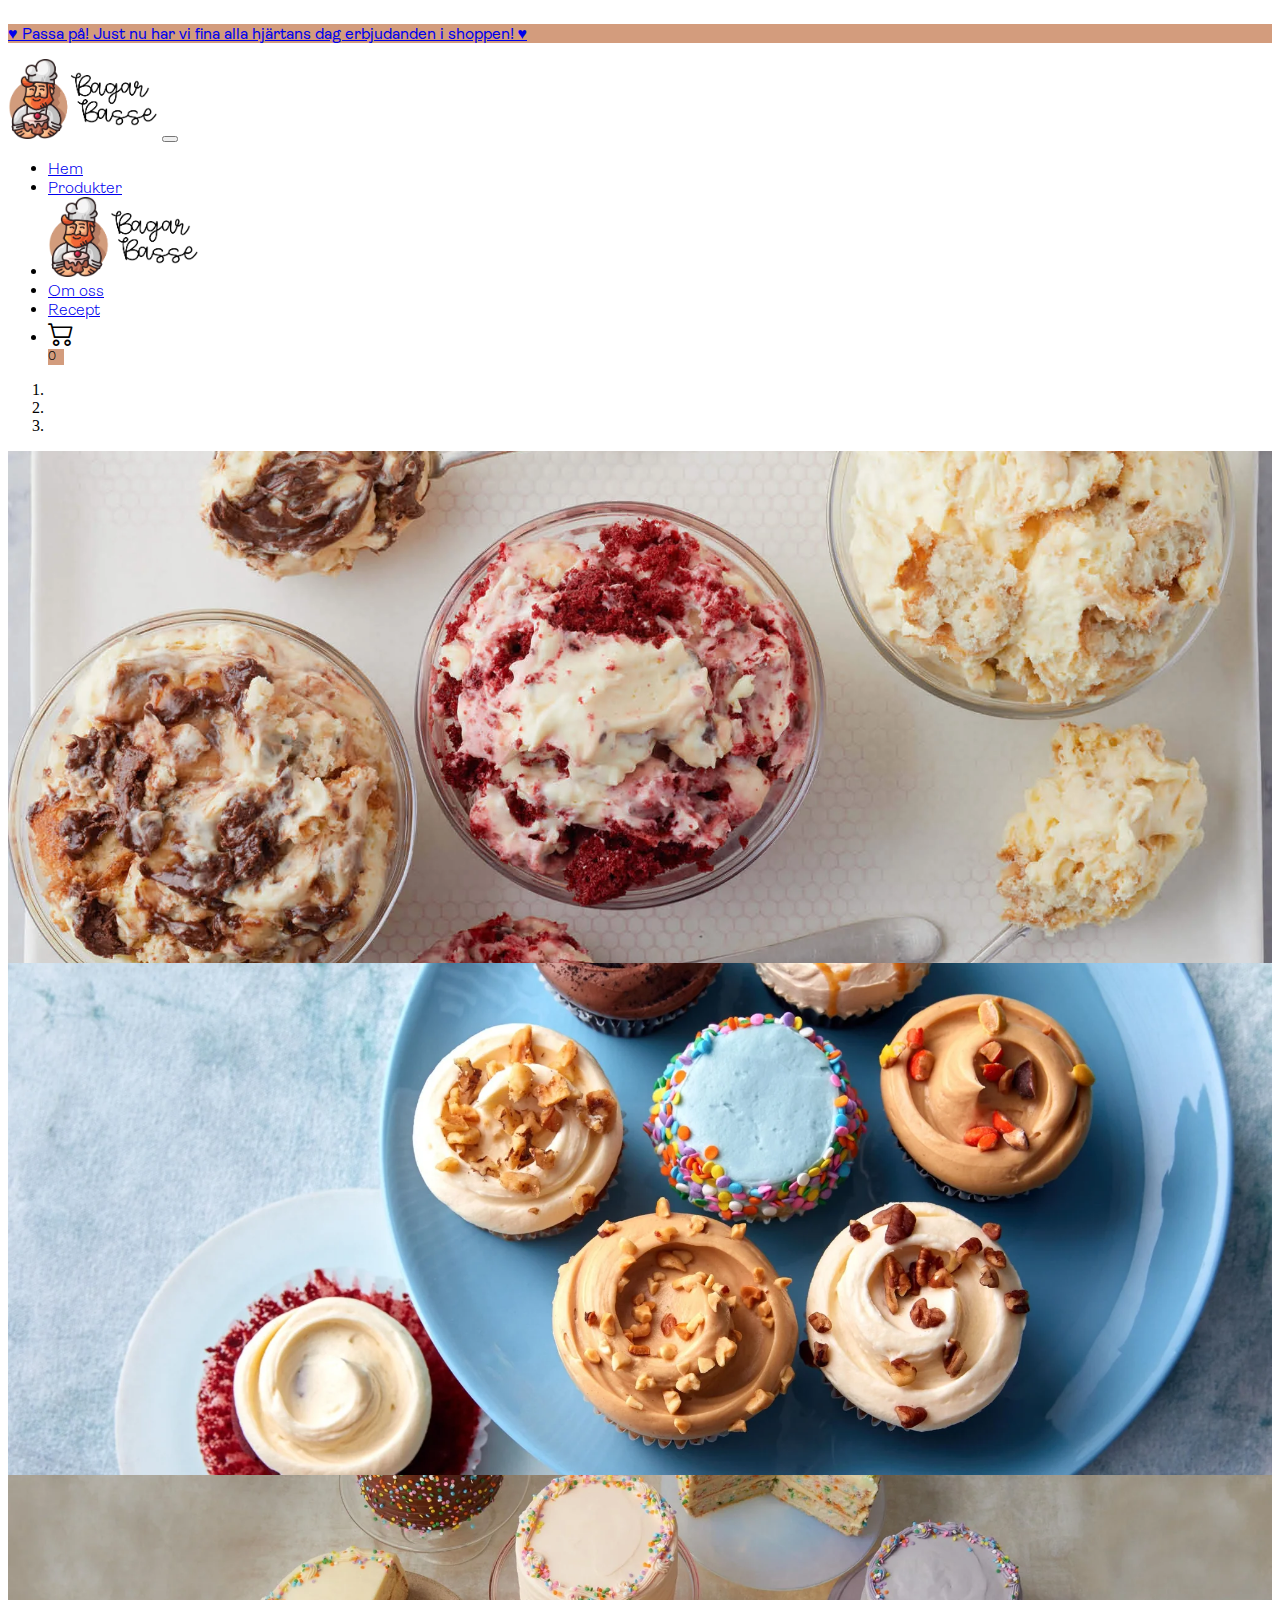
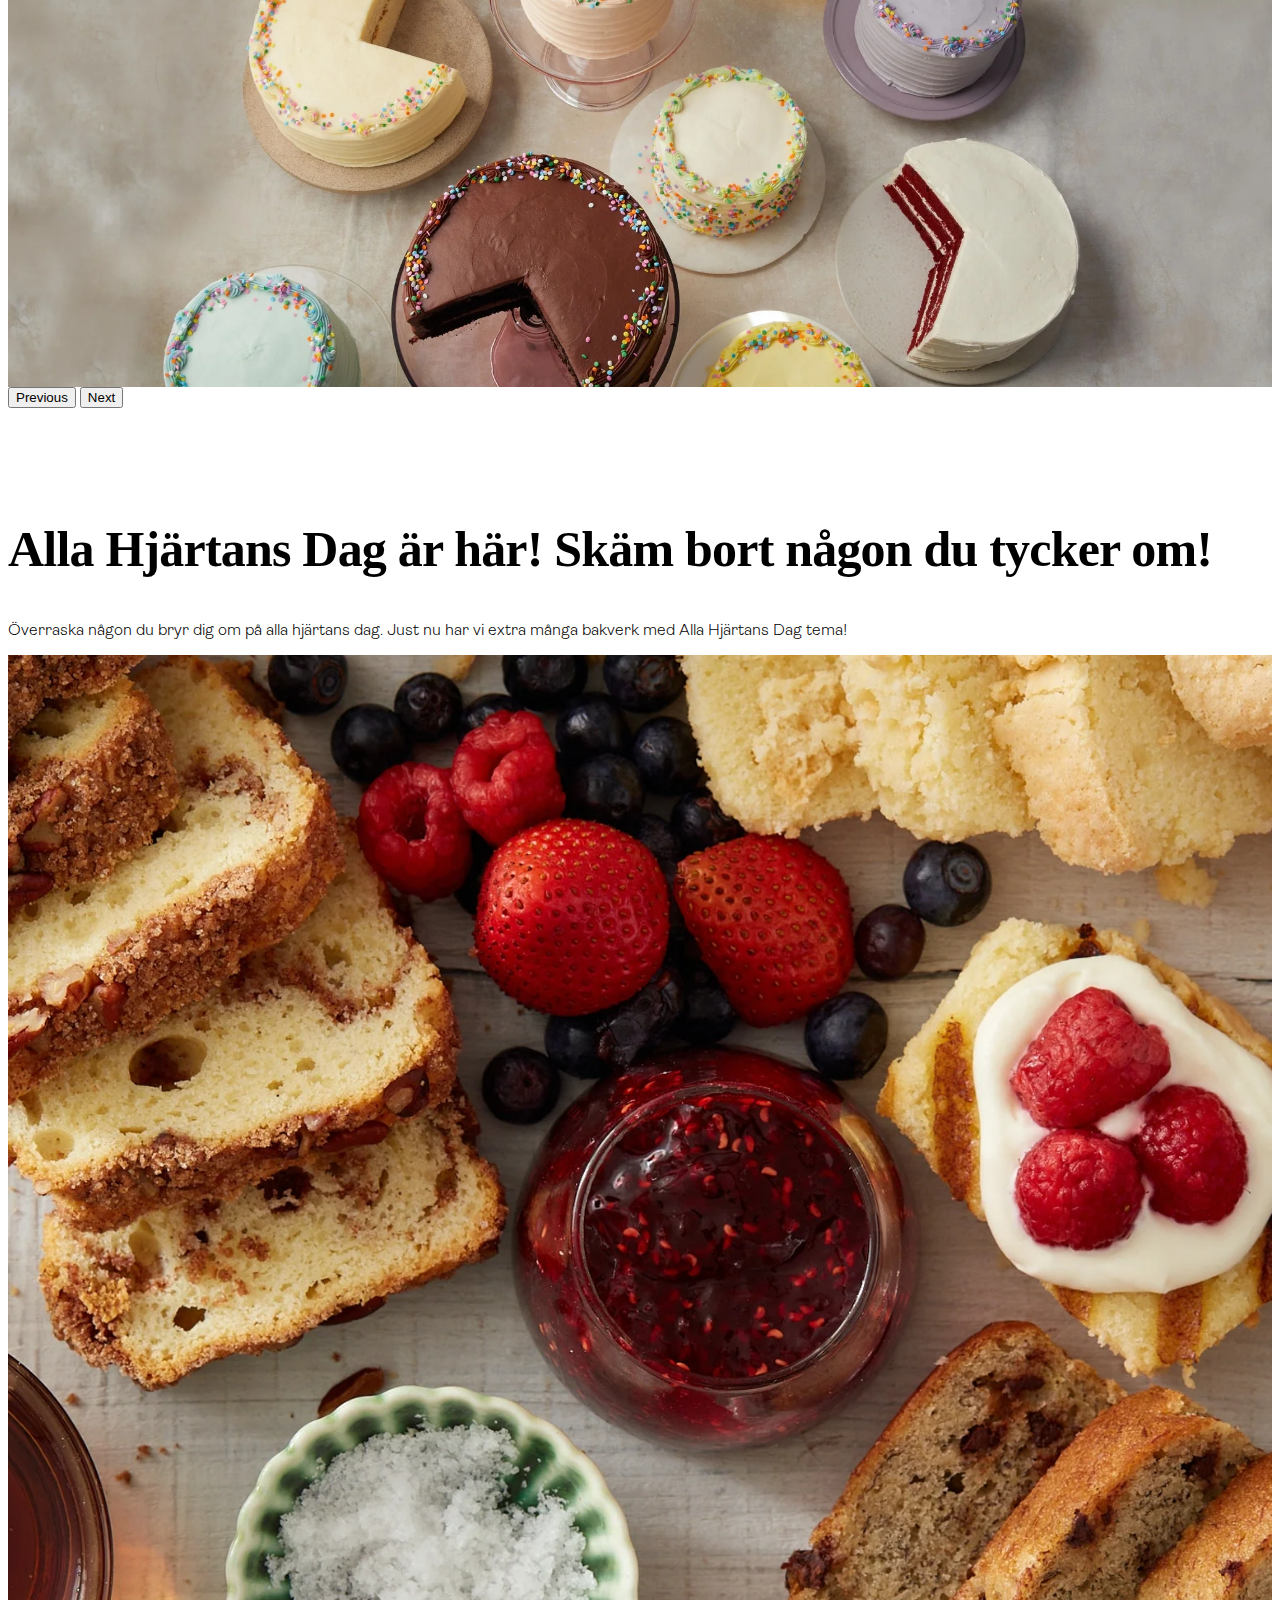
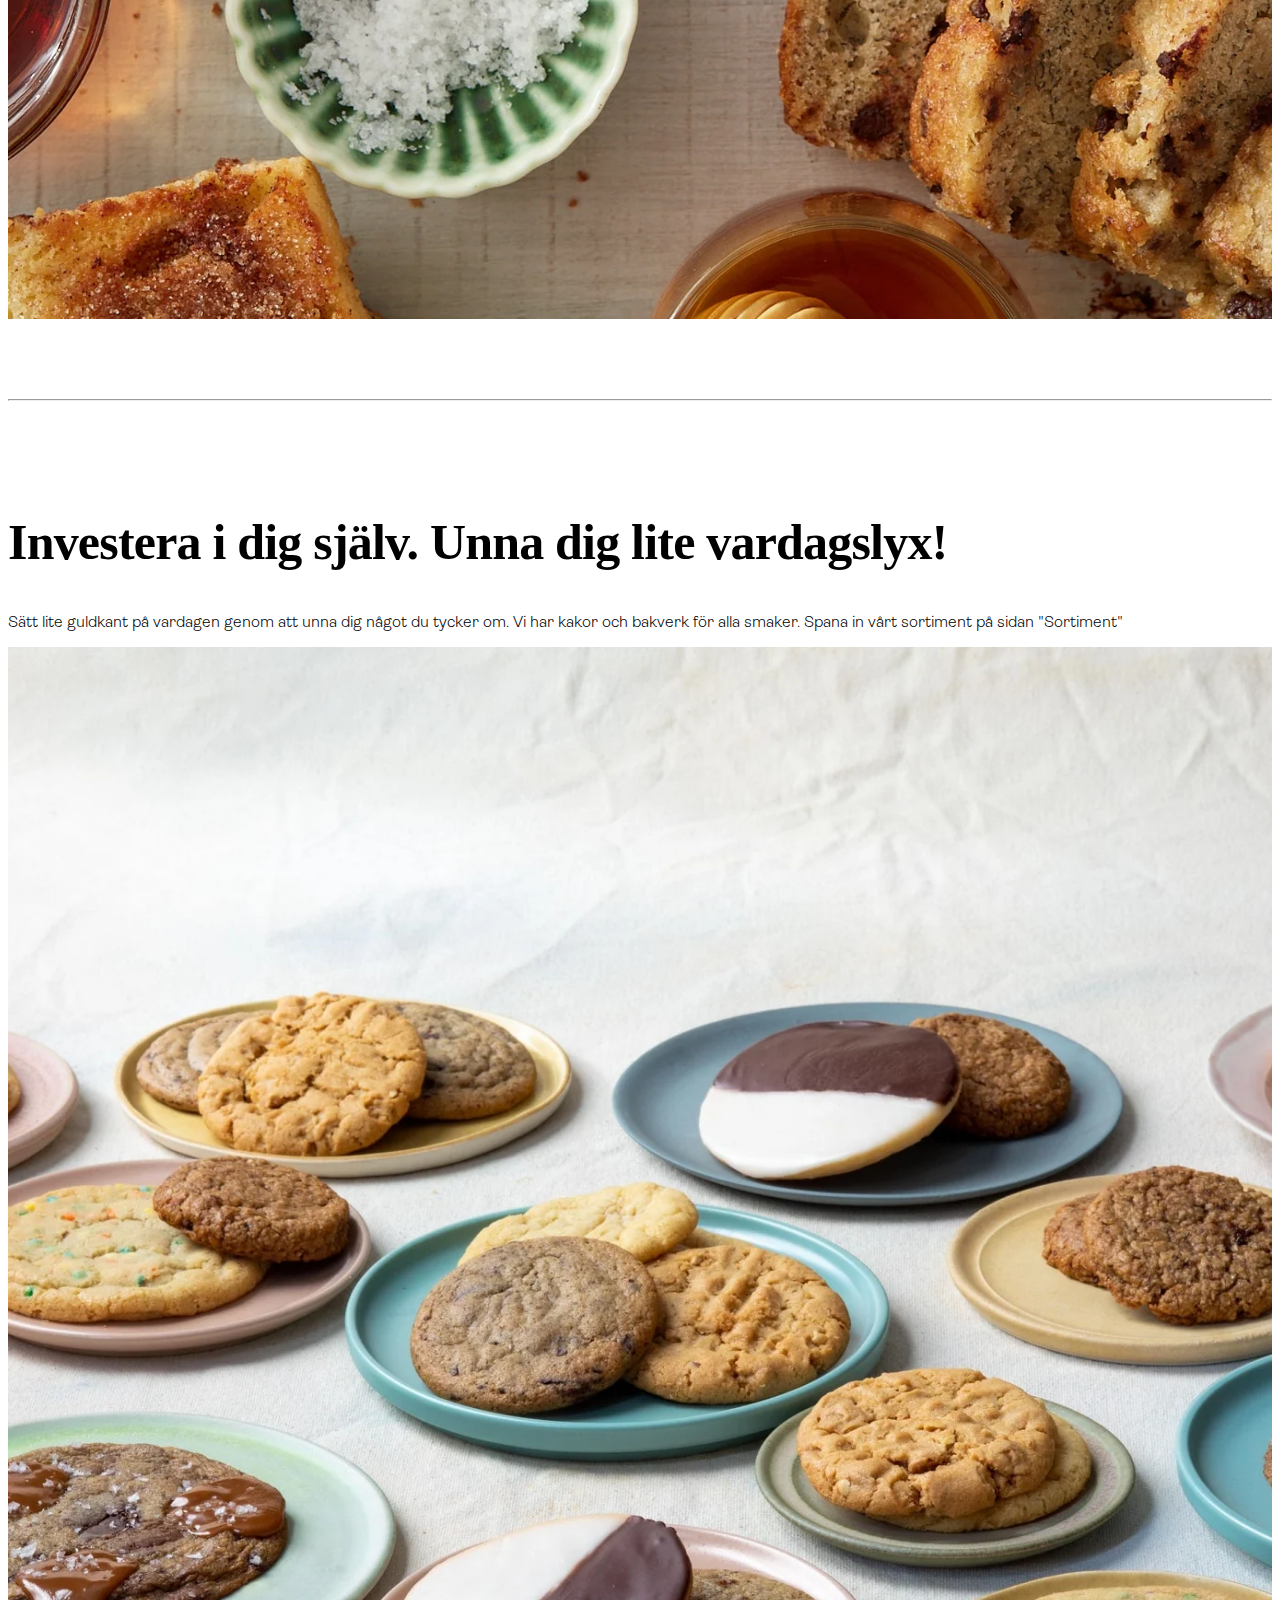
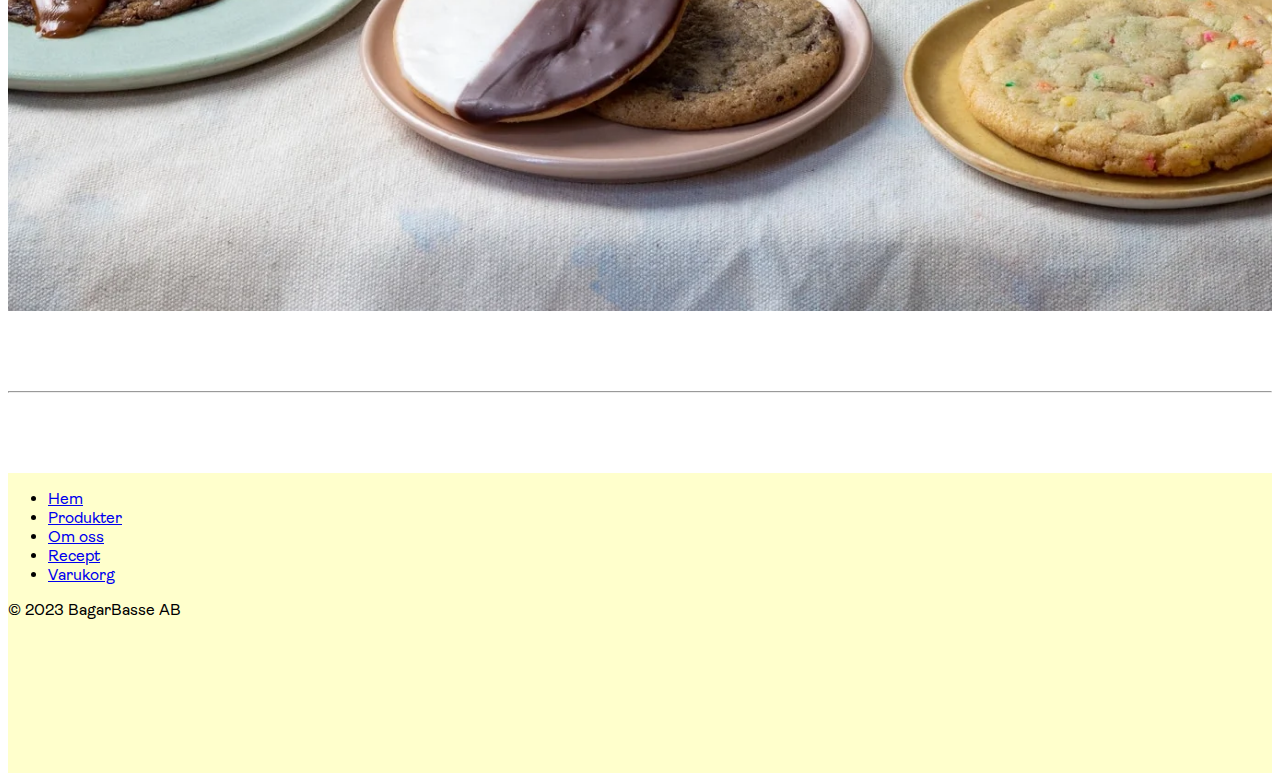
==== commit eda5f7c8: "Replaced Text" ====
--- a/index.html
+++ b/index.html
@@ -34,7 +34,7 @@
     <link rel="stylesheet" href="./styles/style.css" />
     <link rel="preload" href="./images/carousel-1.webp" as="image" />
 
-    <script src="./scripts/store.js" async></script>
+    <script src="./scripts/site.js" async></script>
   </head>
 
   <body>
@@ -168,12 +168,11 @@
             <h2
               class="featurette-heading fw-normal lh-1 font-gatefold-demi pb-3"
             >
-              First featurette heading.
-              <span class="text-muted">It’ll blow your mind.</span>
+              Alla Hjärtans Dag är här! 
+              <span class="text-muted">Skäm bort någon du tycker om!</span>
             </h2>
             <p class="lead font-ambit">
-              Some great placeholder content for the first featurette here.
-              Imagine some exciting prose here.
+              Överraska någon du bryr dig om på alla hjärtans dag. Just nu har vi extra många bakverk med Alla Hjärtans Dag tema!
             </p>
           </div>
           <div class="col-md-5">
@@ -190,13 +189,13 @@
             <h2
               class="featurette-heading fw-normal lh-1 font-gatefold-demi pb-3"
             >
-              Oh yeah, it’s that good.
-              <span class="text-muted">See for yourself.</span>
+              Investera i dig själv.
+              <span class="text-muted">Unna dig lite vardagslyx!</span>
             </h2>
             <p class="lead font-ambit">
-              Another featurette? Of course. More placeholder content here to
-              give you an idea of how this layout would work with some actual
-              real-world content in place.
+              Sätt lite guldkant på vardagen genom att unna dig något du tycker
+              om. Vi har kakor och bakverk för alla smaker. Spana in vårt
+              sortiment på sidan "Sortiment"
             </p>
           </div>
           <div class="col-md-5 order-md-1">
--- a/styles/style.css
+++ b/styles/style.css
@@ -121,6 +121,7 @@
   padding-bottom: 40%;
   position: relative;
   height: 0;
+  min-height: 400px;
 }
 .map-container iframe {
   left: 0;
